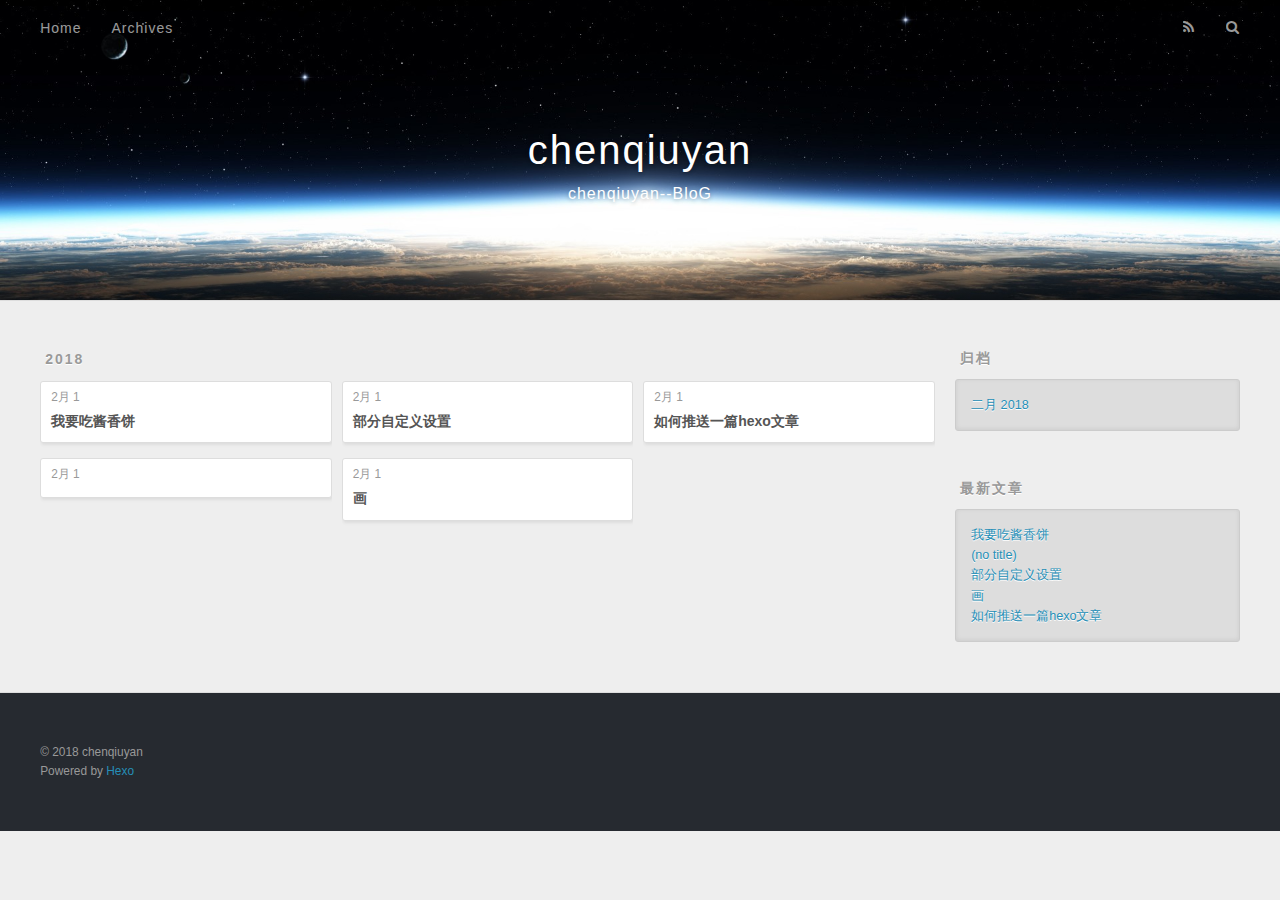
==== archives/index.html @ ed6c9fc7 "Site updated: 2018-02-01 19:48:12" ====
<!DOCTYPE html>
<html>
<head>
  <meta charset="utf-8">
  

  
  <title>归档 | chenqiuyan</title>
  <meta name="viewport" content="width=device-width, initial-scale=1, maximum-scale=1">
  <meta name="description" content="1+1=��">
<meta property="og:type" content="website">
<meta property="og:title" content="chenqiuyan">
<meta property="og:url" content="http://yoursite.com/archives/index.html">
<meta property="og:site_name" content="chenqiuyan">
<meta property="og:description" content="1+1=��">
<meta property="og:locale" content="zh-CN">
<meta name="twitter:card" content="summary">
<meta name="twitter:title" content="chenqiuyan">
<meta name="twitter:description" content="1+1=��">
  
    <link rel="alternate" href="/atom.xml" title="chenqiuyan" type="application/atom+xml">
  
  
    <link rel="icon" href="/favicon.png">
  
  
    <link href="//fonts.googleapis.com/css?family=Source+Code+Pro" rel="stylesheet" type="text/css">
  
  <link rel="stylesheet" href="/css/style.css">
</head>

<body>
  <div id="container">
    <div id="wrap">
      <header id="header">
  <div id="banner"></div>
  <div id="header-outer" class="outer">
    <div id="header-title" class="inner">
      <h1 id="logo-wrap">
        <a href="/" id="logo">chenqiuyan</a>
      </h1>
      
        <h2 id="subtitle-wrap">
          <a href="/" id="subtitle">chenqiuyan--BloG</a>
        </h2>
      
    </div>
    <div id="header-inner" class="inner">
      <nav id="main-nav">
        <a id="main-nav-toggle" class="nav-icon"></a>
        
          <a class="main-nav-link" href="/">Home</a>
        
          <a class="main-nav-link" href="/archives">Archives</a>
        
      </nav>
      <nav id="sub-nav">
        
          <a id="nav-rss-link" class="nav-icon" href="/atom.xml" title="RSS Feed"></a>
        
        <a id="nav-search-btn" class="nav-icon" title="搜索"></a>
      </nav>
      <div id="search-form-wrap">
        <form action="//google.com/search" method="get" accept-charset="UTF-8" class="search-form"><input type="search" name="q" class="search-form-input" placeholder="Search"><button type="submit" class="search-form-submit">&#xF002;</button><input type="hidden" name="sitesearch" value="http://yoursite.com"></form>
      </div>
    </div>
  </div>
</header>
      <div class="outer">
        <section id="main">
  
  
    
    
      
      
      <section class="archives-wrap">
        <div class="archive-year-wrap">
          <a href="/archives/2018" class="archive-year">2018</a>
        </div>
        <div class="archives">
    
    <article class="archive-article archive-type-post">
  <div class="archive-article-inner">
    <header class="archive-article-header">
      <a href="/2018/02/01/one/" class="archive-article-date">
  <time datetime="2018-02-01T11:36:53.000Z" itemprop="datePublished">2月 1</time>
</a>
      
  
    <h1 itemprop="name">
      <a class="archive-article-title" href="/2018/02/01/one/">我要吃酱香饼</a>
    </h1>
  

    </header>
  </div>
</article>
  
    
    
    <article class="archive-article archive-type-post">
  <div class="archive-article-inner">
    <header class="archive-article-header">
      <a href="/2018/02/01/hexo搭建博客/" class="archive-article-date">
  <time datetime="2018-02-01T11:07:04.921Z" itemprop="datePublished">2月 1</time>
</a>
      
    </header>
  </div>
</article>
  
    
    
    <article class="archive-article archive-type-post">
  <div class="archive-article-inner">
    <header class="archive-article-header">
      <a href="/2018/02/01/部分自定义设置/" class="archive-article-date">
  <time datetime="2018-02-01T09:35:15.000Z" itemprop="datePublished">2月 1</time>
</a>
      
  
    <h1 itemprop="name">
      <a class="archive-article-title" href="/2018/02/01/部分自定义设置/">部分自定义设置</a>
    </h1>
  

    </header>
  </div>
</article>
  
    
    
    <article class="archive-article archive-type-post">
  <div class="archive-article-inner">
    <header class="archive-article-header">
      <a href="/2018/02/01/画/" class="archive-article-date">
  <time datetime="2018-02-01T05:33:31.000Z" itemprop="datePublished">2月 1</time>
</a>
      
  
    <h1 itemprop="name">
      <a class="archive-article-title" href="/2018/02/01/画/">画</a>
    </h1>
  

    </header>
  </div>
</article>
  
    
    
    <article class="archive-article archive-type-post">
  <div class="archive-article-inner">
    <header class="archive-article-header">
      <a href="/2018/02/01/myNew-post/" class="archive-article-date">
  <time datetime="2018-02-01T03:16:04.000Z" itemprop="datePublished">2月 1</time>
</a>
      
  
    <h1 itemprop="name">
      <a class="archive-article-title" href="/2018/02/01/myNew-post/">如何推送一篇hexo文章</a>
    </h1>
  

    </header>
  </div>
</article>
  
  
    </div></section>
  


</section>
        
          <aside id="sidebar">
  
    

  
    

  
    
  
    
  <div class="widget-wrap">
    <h3 class="widget-title">归档</h3>
    <div class="widget">
      <ul class="archive-list"><li class="archive-list-item"><a class="archive-list-link" href="/archives/2018/02/">二月 2018</a></li></ul>
    </div>
  </div>


  
    
  <div class="widget-wrap">
    <h3 class="widget-title">最新文章</h3>
    <div class="widget">
      <ul>
        
          <li>
            <a href="/2018/02/01/one/">我要吃酱香饼</a>
          </li>
        
          <li>
            <a href="/2018/02/01/hexo搭建博客/">(no title)</a>
          </li>
        
          <li>
            <a href="/2018/02/01/部分自定义设置/">部分自定义设置</a>
          </li>
        
          <li>
            <a href="/2018/02/01/画/">画</a>
          </li>
        
          <li>
            <a href="/2018/02/01/myNew-post/">如何推送一篇hexo文章</a>
          </li>
        
      </ul>
    </div>
  </div>

  
</aside>
        
      </div>
      <footer id="footer">
  
  <div class="outer">
    <div id="footer-info" class="inner">
      &copy; 2018 chenqiuyan<br>
      Powered by <a href="http://hexo.io/" target="_blank">Hexo</a>
    </div>
  </div>
</footer>
    </div>
    <nav id="mobile-nav">
  
    <a href="/" class="mobile-nav-link">Home</a>
  
    <a href="/archives" class="mobile-nav-link">Archives</a>
  
</nav>
    

<script src="//ajax.googleapis.com/ajax/libs/jquery/2.0.3/jquery.min.js"></script>


  <link rel="stylesheet" href="/fancybox/jquery.fancybox.css">
  <script src="/fancybox/jquery.fancybox.pack.js"></script>


<script src="/js/script.js"></script>



  </div>
</body>
</html>
---- css/style.css ----
body {
  width: 100%;
}
body:before,
body:after {
  content: "";
  display: table;
}
body:after {
  clear: both;
}
html,
body,
div,
span,
applet,
object,
iframe,
h1,
h2,
h3,
h4,
h5,
h6,
p,
blockquote,
pre,
a,
abbr,
acronym,
address,
big,
cite,
code,
del,
dfn,
em,
img,
ins,
kbd,
q,
s,
samp,
small,
strike,
strong,
sub,
sup,
tt,
var,
dl,
dt,
dd,
ol,
ul,
li,
fieldset,
form,
label,
legend,
table,
caption,
tbody,
tfoot,
thead,
tr,
th,
td {
  margin: 0;
  padding: 0;
  border: 0;
  outline: 0;
  font-weight: inherit;
  font-style: inherit;
  font-family: inherit;
  font-size: 100%;
  vertical-align: baseline;
}
body {
  line-height: 1;
  color: #000;
  background: #fff;
}
ol,
ul {
  list-style: none;
}
table {
  border-collapse: separate;
  border-spacing: 0;
  vertical-align: middle;
}
caption,
th,
td {
  text-align: left;
  font-weight: normal;
  vertical-align: middle;
}
a img {
  border: none;
}
input,
button {
  margin: 0;
  padding: 0;
}
input::-moz-focus-inner,
button::-moz-focus-inner {
  border: 0;
  padding: 0;
}
@font-face {
  font-family: FontAwesome;
  font-style: normal;
  font-weight: normal;
  src: url("fonts/fontawesome-webfont.eot?v=#4.0.3");
  src: url("fonts/fontawesome-webfont.eot?#iefix&v=#4.0.3") format("embedded-opentype"), url("fonts/fontawesome-webfont.woff?v=#4.0.3") format("woff"), url("fonts/fontawesome-webfont.ttf?v=#4.0.3") format("truetype"), url("fonts/fontawesome-webfont.svg#fontawesomeregular?v=#4.0.3") format("svg");
}
html,
body,
#container {
  height: 100%;
}
body {
  background: #eee;
  font: 14px -apple-system, BlinkMacSystemFont, "Segoe UI", "Roboto", "Oxygen", "Ubuntu", "Cantarell", "Fira Sans", "Droid Sans", "Helvetica Neue", sans-serif;
  -webkit-text-size-adjust: 100%;
}
.outer {
  max-width: 1220px;
  margin: 0 auto;
  padding: 0 20px;
}
.outer:before,
.outer:after {
  content: "";
  display: table;
}
.outer:after {
  clear: both;
}
.inner {
  display: inline;
  float: left;
  width: 98.33333333333333%;
  margin: 0 0.833333333333333%;
}
.left,
.alignleft {
  float: left;
}
.right,
.alignright {
  float: right;
}
.clear {
  clear: both;
}
#container {
  position: relative;
}
.mobile-nav-on {
  overflow: hidden;
}
#wrap {
  height: 100%;
  width: 100%;
  position: absolute;
  top: 0;
  left: 0;
  -webkit-transition: 0.2s ease-out;
  -moz-transition: 0.2s ease-out;
  -ms-transition: 0.2s ease-out;
  transition: 0.2s ease-out;
  z-index: 1;
  background: #eee;
}
.mobile-nav-on #wrap {
  left: 280px;
}
@media screen and (min-width: 768px) {
  #main {
    display: inline;
    float: left;
    width: 73.33333333333333%;
    margin: 0 0.833333333333333%;
  }
}
.article-date,
.article-category-link,
.archive-year,
.widget-title {
  text-decoration: none;
  text-transform: uppercase;
  letter-spacing: 2px;
  color: #999;
  margin-bottom: 1em;
  margin-left: 5px;
  line-height: 1em;
  text-shadow: 0 1px #fff;
  font-weight: bold;
}
.article-inner,
.archive-article-inner {
  background: #fff;
  -webkit-box-shadow: 1px 2px 3px #ddd;
  box-shadow: 1px 2px 3px #ddd;
  border: 1px solid #ddd;
  border-radius: 3px;
}
.article-entry h1,
.widget h1 {
  font-size: 2em;
}
.article-entry h2,
.widget h2 {
  font-size: 1.5em;
}
.article-entry h3,
.widget h3 {
  font-size: 1.3em;
}
.article-entry h4,
.widget h4 {
  font-size: 1.2em;
}
.article-entry h5,
.widget h5 {
  font-size: 1em;
}
.article-entry h6,
.widget h6 {
  font-size: 1em;
  color: #999;
}
.article-entry hr,
.widget hr {
  border: 1px dashed #ddd;
}
.article-entry strong,
.widget strong {
  font-weight: bold;
}
.article-entry em,
.widget em,
.article-entry cite,
.widget cite {
  font-style: italic;
}
.article-entry sup,
.widget sup,
.article-entry sub,
.widget sub {
  font-size: 0.75em;
  line-height: 0;
  position: relative;
  vertical-align: baseline;
}
.article-entry sup,
.widget sup {
  top: -0.5em;
}
.article-entry sub,
.widget sub {
  bottom: -0.2em;
}
.article-entry small,
.widget small {
  font-size: 0.85em;
}
.article-entry acronym,
.widget acronym,
.article-entry abbr,
.widget abbr {
  border-bottom: 1px dotted;
}
.article-entry ul,
.widget ul,
.article-entry ol,
.widget ol,
.article-entry dl,
.widget dl {
  margin: 0 20px;
  line-height: 1.6em;
}
.article-entry ul ul,
.widget ul ul,
.article-entry ol ul,
.widget ol ul,
.article-entry ul ol,
.widget ul ol,
.article-entry ol ol,
.widget ol ol {
  margin-top: 0;
  margin-bottom: 0;
}
.article-entry ul,
.widget ul {
  list-style: disc;
}
.article-entry ol,
.widget ol {
  list-style: decimal;
}
.article-entry dt,
.widget dt {
  font-weight: bold;
}
#header {
  height: 300px;
  position: relative;
  border-bottom: 1px solid #ddd;
}
#header:before,
#header:after {
  content: "";
  position: absolute;
  left: 0;
  right: 0;
  height: 40px;
}
#header:before {
  top: 0;
  background: -webkit-linear-gradient(rgba(0,0,0,0.2), transparent);
  background: -moz-linear-gradient(rgba(0,0,0,0.2), transparent);
  background: -ms-linear-gradient(rgba(0,0,0,0.2), transparent);
  background: linear-gradient(rgba(0,0,0,0.2), transparent);
}
#header:after {
  bottom: 0;
  background: -webkit-linear-gradient(transparent, rgba(0,0,0,0.2));
  background: -moz-linear-gradient(transparent, rgba(0,0,0,0.2));
  background: -ms-linear-gradient(transparent, rgba(0,0,0,0.2));
  background: linear-gradient(transparent, rgba(0,0,0,0.2));
}
#header-outer {
  height: 100%;
  position: relative;
}
#header-inner {
  position: relative;
  overflow: hidden;
}
#banner {
  position: absolute;
  top: 0;
  left: 0;
  width: 100%;
  height: 100%;
  background: url("images/banner.jpg") center #000;
  -webkit-background-size: cover;
  -moz-background-size: cover;
  background-size: cover;
  z-index: -1;
}
#header-title {
  text-align: center;
  height: 40px;
  position: absolute;
  top: 50%;
  left: 0;
  margin-top: -20px;
}
#logo,
#subtitle {
  text-decoration: none;
  color: #fff;
  font-weight: 300;
  text-shadow: 0 1px 4px rgba(0,0,0,0.3);
}
#logo {
  font-size: 40px;
  line-height: 40px;
  letter-spacing: 2px;
}
#subtitle {
  font-size: 16px;
  line-height: 16px;
  letter-spacing: 1px;
}
#subtitle-wrap {
  margin-top: 16px;
}
#main-nav {
  float: left;
  margin-left: -15px;
}
.nav-icon,
.main-nav-link {
  float: left;
  color: #fff;
  opacity: 0.6;
  text-decoration: none;
  text-shadow: 0 1px rgba(0,0,0,0.2);
  -webkit-transition: opacity 0.2s;
  -moz-transition: opacity 0.2s;
  -ms-transition: opacity 0.2s;
  transition: opacity 0.2s;
  display: block;
  padding: 20px 15px;
}
.nav-icon:hover,
.main-nav-link:hover {
  opacity: 1;
}
.nav-icon {
  font-family: FontAwesome;
  text-align: center;
  font-size: 14px;
  width: 14px;
  height: 14px;
  padding: 20px 15px;
  position: relative;
  cursor: pointer;
}
.main-nav-link {
  font-weight: 300;
  letter-spacing: 1px;
}
@media screen and (max-width: 479px) {
  .main-nav-link {
    display: none;
  }
}
#main-nav-toggle {
  display: none;
}
#main-nav-toggle:before {
  content: "\f0c9";
}
@media screen and (max-width: 479px) {
  #main-nav-toggle {
    display: block;
  }
}
#sub-nav {
  float: right;
  margin-right: -15px;
}
#nav-rss-link:before {
  content: "\f09e";
}
#nav-search-btn:before {
  content: "\f002";
}
#search-form-wrap {
  position: absolute;
  top: 15px;
  width: 150px;
  height: 30px;
  right: -150px;
  opacity: 0;
  -webkit-transition: 0.2s ease-out;
  -moz-transition: 0.2s ease-out;
  -ms-transition: 0.2s ease-out;
  transition: 0.2s ease-out;
}
#search-form-wrap.on {
  opacity: 1;
  right: 0;
}
@media screen and (max-width: 479px) {
  #search-form-wrap {
    width: 100%;
    right: -100%;
  }
}
.search-form {
  position: absolute;
  top: 0;
  left: 0;
  right: 0;
  background: #fff;
  padding: 5px 15px;
  border-radius: 15px;
  -webkit-box-shadow: 0 0 10px rgba(0,0,0,0.3);
  box-shadow: 0 0 10px rgba(0,0,0,0.3);
}
.search-form-input {
  border: none;
  background: none;
  color: #555;
  width: 100%;
  font: 13px -apple-system, BlinkMacSystemFont, "Segoe UI", "Roboto", "Oxygen", "Ubuntu", "Cantarell", "Fira Sans", "Droid Sans", "Helvetica Neue", sans-serif;
  outline: none;
}
.search-form-input::-webkit-search-results-decoration,
.search-form-input::-webkit-search-cancel-button {
  -webkit-appearance: none;
}
.search-form-submit {
  position: absolute;
  top: 50%;
  right: 10px;
  margin-top: -7px;
  font: 13px FontAwesome;
  border: none;
  background: none;
  color: #bbb;
  cursor: pointer;
}
.search-form-submit:hover,
.search-form-submit:focus {
  color: #777;
}
.article {
  margin: 50px 0;
}
.article-inner {
  overflow: hidden;
}
.article-meta:before,
.article-meta:after {
  content: "";
  display: table;
}
.article-meta:after {
  clear: both;
}
.article-date {
  float: left;
}
.article-category {
  float: left;
  line-height: 1em;
  color: #ccc;
  text-shadow: 0 1px #fff;
  margin-left: 8px;
}
.article-category:before {
  content: "\2022";
}
.article-category-link {
  margin: 0 12px 1em;
}
.article-header {
  padding: 20px 20px 0;
}
.article-title {
  text-decoration: none;
  font-size: 2em;
  font-weight: bold;
  color: #555;
  line-height: 1.1em;
  -webkit-transition: color 0.2s;
  -moz-transition: color 0.2s;
  -ms-transition: color 0.2s;
  transition: color 0.2s;
}
a.article-title:hover {
  color: #258fb8;
}
.article-entry {
  color: #555;
  padding: 0 20px;
}
.article-entry:before,
.article-entry:after {
  content: "";
  display: table;
}
.article-entry:after {
  clear: both;
}
.article-entry p,
.article-entry table {
  line-height: 1.6em;
  margin: 1.6em 0;
}
.article-entry h1,
.article-entry h2,
.article-entry h3,
.article-entry h4,
.article-entry h5,
.article-entry h6 {
  font-weight: bold;
}
.article-entry h1,
.article-entry h2,
.article-entry h3,
.article-entry h4,
.article-entry h5,
.article-entry h6 {
  line-height: 1.1em;
  margin: 1.1em 0;
}
.article-entry a {
  color: #258fb8;
  text-decoration: none;
}
.article-entry a:hover {
  text-decoration: underline;
}
.article-entry ul,
.article-entry ol,
.article-entry dl {
  margin-top: 1.6em;
  margin-bottom: 1.6em;
}
.article-entry img,
.article-entry video {
  max-width: 100%;
  height: auto;
  display: block;
  margin: auto;
}
.article-entry iframe {
  border: none;
}
.article-entry table {
  width: 100%;
  border-collapse: collapse;
  border-spacing: 0;
}
.article-entry th {
  font-weight: bold;
  border-bottom: 3px solid #ddd;
  padding-bottom: 0.5em;
}
.article-entry td {
  border-bottom: 1px solid #ddd;
  padding: 10px 0;
}
.article-entry blockquote {
  font-family: Georgia, "Times New Roman", serif;
  font-size: 1.4em;
  margin: 1.6em 20px;
  text-align: center;
}
.article-entry blockquote footer {
  font-size: 14px;
  margin: 1.6em 0;
  font-family: -apple-system, BlinkMacSystemFont, "Segoe UI", "Roboto", "Oxygen", "Ubuntu", "Cantarell", "Fira Sans", "Droid Sans", "Helvetica Neue", sans-serif;
}
.article-entry blockquote footer cite:before {
  content: "—";
  padding: 0 0.5em;
}
.article-entry .pullquote {
  text-align: left;
  width: 45%;
  margin: 0;
}
.article-entry .pullquote.left {
  margin-left: 0.5em;
  margin-right: 1em;
}
.article-entry .pullquote.right {
  margin-right: 0.5em;
  margin-left: 1em;
}
.article-entry .caption {
  color: #999;
  display: block;
  font-size: 0.9em;
  margin-top: 0.5em;
  position: relative;
  text-align: center;
}
.article-entry .video-container {
  position: relative;
  padding-top: 56.25%;
  height: 0;
  overflow: hidden;
}
.article-entry .video-container iframe,
.article-entry .video-container object,
.article-entry .video-container embed {
  position: absolute;
  top: 0;
  left: 0;
  width: 100%;
  height: 100%;
  margin-top: 0;
}
.article-more-link a {
  display: inline-block;
  line-height: 1em;
  padding: 6px 15px;
  border-radius: 15px;
  background: #eee;
  color: #999;
  text-shadow: 0 1px #fff;
  text-decoration: none;
}
.article-more-link a:hover {
  background: #258fb8;
  color: #fff;
  text-decoration: none;
  text-shadow: 0 1px #1e7293;
}
.article-footer {
  font-size: 0.85em;
  line-height: 1.6em;
  border-top: 1px solid #ddd;
  padding-top: 1.6em;
  margin: 0 20px 20px;
}
.article-footer:before,
.article-footer:after {
  content: "";
  display: table;
}
.article-footer:after {
  clear: both;
}
.article-footer a {
  color: #999;
  text-decoration: none;
}
.article-footer a:hover {
  color: #555;
}
.article-tag-list-item {
  float: left;
  margin-right: 10px;
}
.article-tag-list-link:before {
  content: "#";
}
.article-comment-link {
  float: right;
}
.article-comment-link:before {
  content: "\f075";
  font-family: FontAwesome;
  padding-right: 8px;
}
.article-share-link {
  cursor: pointer;
  float: right;
  margin-left: 20px;
}
.article-share-link:before {
  content: "\f064";
  font-family: FontAwesome;
  padding-right: 6px;
}
#article-nav {
  position: relative;
}
#article-nav:before,
#article-nav:after {
  content: "";
  display: table;
}
#article-nav:after {
  clear: both;
}
@media screen and (min-width: 768px) {
  #article-nav {
    margin: 50px 0;
  }
  #article-nav:before {
    width: 8px;
    height: 8px;
    position: absolute;
    top: 50%;
    left: 50%;
    margin-top: -4px;
    margin-left: -4px;
    content: "";
    border-radius: 50%;
    background: #ddd;
    -webkit-box-shadow: 0 1px 2px #fff;
    box-shadow: 0 1px 2px #fff;
  }
}
.article-nav-link-wrap {
  text-decoration: none;
  text-shadow: 0 1px #fff;
  color: #999;
  -webkit-box-sizing: border-box;
  -moz-box-sizing: border-box;
  box-sizing: border-box;
  margin-top: 50px;
  text-align: center;
  display: block;
}
.article-nav-link-wrap:hover {
  color: #555;
}
@media screen and (min-width: 768px) {
  .article-nav-link-wrap {
    width: 50%;
    margin-top: 0;
  }
}
@media screen and (min-width: 768px) {
  #article-nav-newer {
    float: left;
    text-align: right;
    padding-right: 20px;
  }
}
@media screen and (min-width: 768px) {
  #article-nav-older {
    float: right;
    text-align: left;
    padding-left: 20px;
  }
}
.article-nav-caption {
  text-transform: uppercase;
  letter-spacing: 2px;
  color: #ddd;
  line-height: 1em;
  font-weight: bold;
}
#article-nav-newer .article-nav-caption {
  margin-right: -2px;
}
.article-nav-title {
  font-size: 0.85em;
  line-height: 1.6em;
  margin-top: 0.5em;
}
.article-share-box {
  position: absolute;
  display: none;
  background: #fff;
  -webkit-box-shadow: 1px 2px 10px rgba(0,0,0,0.2);
  box-shadow: 1px 2px 10px rgba(0,0,0,0.2);
  border-radius: 3px;
  margin-left: -145px;
  overflow: hidden;
  z-index: 1;
}
.article-share-box.on {
  display: block;
}
.article-share-input {
  width: 100%;
  background: none;
  -webkit-box-sizing: border-box;
  -moz-box-sizing: border-box;
  box-sizing: border-box;
  font: 14px -apple-system, BlinkMacSystemFont, "Segoe UI", "Roboto", "Oxygen", "Ubuntu", "Cantarell", "Fira Sans", "Droid Sans", "Helvetica Neue", sans-serif;
  padding: 0 15px;
  color: #555;
  outline: none;
  border: 1px solid #ddd;
  border-radius: 3px 3px 0 0;
  height: 36px;
  line-height: 36px;
}
.article-share-links {
  background: #eee;
}
.article-share-links:before,
.article-share-links:after {
  content: "";
  display: table;
}
.article-share-links:after {
  clear: both;
}
.article-share-twitter,
.article-share-facebook,
.article-share-pinterest,
.article-share-google {
  width: 50px;
  height: 36px;
  display: block;
  float: left;
  position: relative;
  color: #999;
  text-shadow: 0 1px #fff;
}
.article-share-twitter:before,
.article-share-facebook:before,
.article-share-pinterest:before,
.article-share-google:before {
  font-size: 20px;
  font-family: FontAwesome;
  width: 20px;
  height: 20px;
  position: absolute;
  top: 50%;
  left: 50%;
  margin-top: -10px;
  margin-left: -10px;
  text-align: center;
}
.article-share-twitter:hover,
.article-share-facebook:hover,
.article-share-pinterest:hover,
.article-share-google:hover {
  color: #fff;
}
.article-share-twitter:before {
  content: "\f099";
}
.article-share-twitter:hover {
  background: #00aced;
  text-shadow: 0 1px #008abe;
}
.article-share-facebook:before {
  content: "\f09a";
}
.article-share-facebook:hover {
  background: #3b5998;
  text-shadow: 0 1px #2f477a;
}
.article-share-pinterest:before {
  content: "\f0d2";
}
.article-share-pinterest:hover {
  background: #cb2027;
  text-shadow: 0 1px #a21a1f;
}
.article-share-google:before {
  content: "\f0d5";
}
.article-share-google:hover {
  background: #dd4b39;
  text-shadow: 0 1px #be3221;
}
.article-gallery {
  background: #000;
  position: relative;
}
.article-gallery-photos {
  position: relative;
  overflow: hidden;
}
.article-gallery-img {
  display: none;
  max-width: 100%;
}
.article-gallery-img:first-child {
  display: block;
}
.article-gallery-img.loaded {
  position: absolute;
  display: block;
}
.article-gallery-img img {
  display: block;
  max-width: 100%;
  margin: 0 auto;
}
#comments {
  background: #fff;
  -webkit-box-shadow: 1px 2px 3px #ddd;
  box-shadow: 1px 2px 3px #ddd;
  padding: 20px;
  border: 1px solid #ddd;
  border-radius: 3px;
  margin: 50px 0;
}
#comments a {
  color: #258fb8;
}
.archives-wrap {
  margin: 50px 0;
}
.archives:before,
.archives:after {
  content: "";
  display: table;
}
.archives:after {
  clear: both;
}
.archive-year-wrap {
  margin-bottom: 1em;
}
.archives {
  -webkit-column-gap: 10px;
  -moz-column-gap: 10px;
  column-gap: 10px;
}
@media screen and (min-width: 480px) and (max-width: 767px) {
  .archives {
    -webkit-column-count: 2;
    -moz-column-count: 2;
    column-count: 2;
  }
}
@media screen and (min-width: 768px) {
  .archives {
    -webkit-column-count: 3;
    -moz-column-count: 3;
    column-count: 3;
  }
}
.archive-article {
  -webkit-column-break-inside: avoid;
  page-break-inside: avoid;
  overflow: hidden;
  break-inside: avoid-column;
}
.archive-article-inner {
  padding: 10px;
  margin-bottom: 15px;
}
.archive-article-title {
  text-decoration: none;
  font-weight: bold;
  color: #555;
  -webkit-transition: color 0.2s;
  -moz-transition: color 0.2s;
  -ms-transition: color 0.2s;
  transition: color 0.2s;
  line-height: 1.6em;
}
.archive-article-title:hover {
  color: #258fb8;
}
.archive-article-footer {
  margin-top: 1em;
}
.archive-article-date {
  color: #999;
  text-decoration: none;
  font-size: 0.85em;
  line-height: 1em;
  margin-bottom: 0.5em;
  display: block;
}
#page-nav {
  margin: 50px auto;
  background: #fff;
  -webkit-box-shadow: 1px 2px 3px #ddd;
  box-shadow: 1px 2px 3px #ddd;
  border: 1px solid #ddd;
  border-radius: 3px;
  text-align: center;
  color: #999;
  overflow: hidden;
}
#page-nav:before,
#page-nav:after {
  content: "";
  display: table;
}
#page-nav:after {
  clear: both;
}
#page-nav a,
#page-nav span {
  padding: 10px 20px;
  line-height: 1;
  height: 2ex;
}
#page-nav a {
  color: #999;
  text-decoration: none;
}
#page-nav a:hover {
  background: #999;
  color: #fff;
}
#page-nav .prev {
  float: left;
}
#page-nav .next {
  float: right;
}
#page-nav .page-number {
  display: inline-block;
}
@media screen and (max-width: 479px) {
  #page-nav .page-number {
    display: none;
  }
}
#page-nav .current {
  color: #555;
  font-weight: bold;
}
#page-nav .space {
  color: #ddd;
}
#footer {
  background: #262a30;
  padding: 50px 0;
  border-top: 1px solid #ddd;
  color: #999;
}
#footer a {
  color: #258fb8;
  text-decoration: none;
}
#footer a:hover {
  text-decoration: underline;
}
#footer-info {
  line-height: 1.6em;
  font-size: 0.85em;
}
.article-entry pre,
.article-entry .highlight {
  background: #2d2d2d;
  margin: 0 -20px;
  padding: 15px 20px;
  border-style: solid;
  border-color: #ddd;
  border-width: 1px 0;
  overflow: auto;
  color: #ccc;
  line-height: 22.400000000000002px;
}
.article-entry .highlight .gutter pre,
.article-entry .gist .gist-file .gist-data .line-numbers {
  color: #666;
  font-size: 0.85em;
}
.article-entry pre,
.article-entry code {
  font-family: "Source Code Pro", Consolas, Monaco, Menlo, Consolas, monospace;
}
.article-entry code {
  background: #eee;
  text-shadow: 0 1px #fff;
  padding: 0 0.3em;
}
.article-entry pre code {
  background: none;
  text-shadow: none;
  padding: 0;
}
.article-entry .highlight pre {
  border: none;
  margin: 0;
  padding: 0;
}
.article-entry .highlight table {
  margin: 0;
  width: auto;
}
.article-entry .highlight td {
  border: none;
  padding: 0;
}
.article-entry .highlight figcaption {
  font-size: 0.85em;
  color: #999;
  line-height: 1em;
  margin-bottom: 1em;
}
.article-entry .highlight figcaption:before,
.article-entry .highlight figcaption:after {
  content: "";
  display: table;
}
.article-entry .highlight figcaption:after {
  clear: both;
}
.article-entry .highlight figcaption a {
  float: right;
}
.article-entry .highlight .gutter pre {
  text-align: right;
  padding-right: 20px;
}
.article-entry .highlight .line {
  height: 22.400000000000002px;
}
.article-entry .highlight .line.marked {
  background: #515151;
}
.article-entry .gist {
  margin: 0 -20px;
  border-style: solid;
  border-color: #ddd;
  border-width: 1px 0;
  background: #2d2d2d;
  padding: 15px 20px 15px 0;
}
.article-entry .gist .gist-file {
  border: none;
  font-family: "Source Code Pro", Consolas, Monaco, Menlo, Consolas, monospace;
  margin: 0;
}
.article-entry .gist .gist-file .gist-data {
  background: none;
  border: none;
}
.article-entry .gist .gist-file .gist-data .line-numbers {
  background: none;
  border: none;
  padding: 0 20px 0 0;
}
.article-entry .gist .gist-file .gist-data .line-data {
  padding: 0 !important;
}
.article-entry .gist .gist-file .highlight {
  margin: 0;
  padding: 0;
  border: none;
}
.article-entry .gist .gist-file .gist-meta {
  background: #2d2d2d;
  color: #999;
  font: 0.85em -apple-system, BlinkMacSystemFont, "Segoe UI", "Roboto", "Oxygen", "Ubuntu", "Cantarell", "Fira Sans", "Droid Sans", "Helvetica Neue", sans-serif;
  text-shadow: 0 0;
  padding: 0;
  margin-top: 1em;
  margin-left: 20px;
}
.article-entry .gist .gist-file .gist-meta a {
  color: #258fb8;
  font-weight: normal;
}
.article-entry .gist .gist-file .gist-meta a:hover {
  text-decoration: underline;
}
pre .comment,
pre .title {
  color: #999;
}
pre .variable,
pre .attribute,
pre .tag,
pre .regexp,
pre .ruby .constant,
pre .xml .tag .title,
pre .xml .pi,
pre .xml .doctype,
pre .html .doctype,
pre .css .id,
pre .css .class,
pre .css .pseudo {
  color: #f2777a;
}
pre .number,
pre .preprocessor,
pre .built_in,
pre .literal,
pre .params,
pre .constant {
  color: #f99157;
}
pre .class,
pre .ruby .class .title,
pre .css .rules .attribute {
  color: #9c9;
}
pre .string,
pre .value,
pre .inheritance,
pre .header,
pre .ruby .symbol,
pre .xml .cdata {
  color: #9c9;
}
pre .css .hexcolor {
  color: #6cc;
}
pre .function,
pre .python .decorator,
pre .python .title,
pre .ruby .function .title,
pre .ruby .title .keyword,
pre .perl .sub,
pre .javascript .title,
pre .coffeescript .title {
  color: #69c;
}
pre .keyword,
pre .javascript .function {
  color: #c9c;
}
@media screen and (max-width: 479px) {
  #mobile-nav {
    position: absolute;
    top: 0;
    left: 0;
    width: 280px;
    height: 100%;
    background: #191919;
    border-right: 1px solid #fff;
  }
}
@media screen and (max-width: 479px) {
  .mobile-nav-link {
    display: block;
    color: #999;
    text-decoration: none;
    padding: 15px 20px;
    font-weight: bold;
  }
  .mobile-nav-link:hover {
    color: #fff;
  }
}
@media screen and (min-width: 768px) {
  #sidebar {
    display: inline;
    float: left;
    width: 23.333333333333332%;
    margin: 0 0.833333333333333%;
  }
}
.widget-wrap {
  margin: 50px 0;
}
.widget {
  color: #777;
  text-shadow: 0 1px #fff;
  background: #ddd;
  -webkit-box-shadow: 0 -1px 4px #ccc inset;
  box-shadow: 0 -1px 4px #ccc inset;
  border: 1px solid #ccc;
  padding: 15px;
  border-radius: 3px;
}
.widget a {
  color: #258fb8;
  text-decoration: none;
}
.widget a:hover {
  text-decoration: underline;
}
.widget ul ul,
.widget ol ul,
.widget dl ul,
.widget ul ol,
.widget ol ol,
.widget dl ol,
.widget ul dl,
.widget ol dl,
.widget dl dl {
  margin-left: 15px;
  list-style: disc;
}
.widget {
  line-height: 1.6em;
  word-wrap: break-word;
  font-size: 0.9em;
}
.widget ul,
.widget ol {
  list-style: none;
  margin: 0;
}
.widget ul ul,
.widget ol ul,
.widget ul ol,
.widget ol ol {
  margin: 0 20px;
}
.widget ul ul,
.widget ol ul {
  list-style: disc;
}
.widget ul ol,
.widget ol ol {
  list-style: decimal;
}
.category-list-count,
.tag-list-count,
.archive-list-count {
  padding-left: 5px;
  color: #999;
  font-size: 0.85em;
}
.category-list-count:before,
.tag-list-count:before,
.archive-list-count:before {
  content: "(";
}
.category-list-count:after,
.tag-list-count:after,
.archive-list-count:after {
  content: ")";
}
.tagcloud a {
  margin-right: 5px;
  display: inline-block;
}
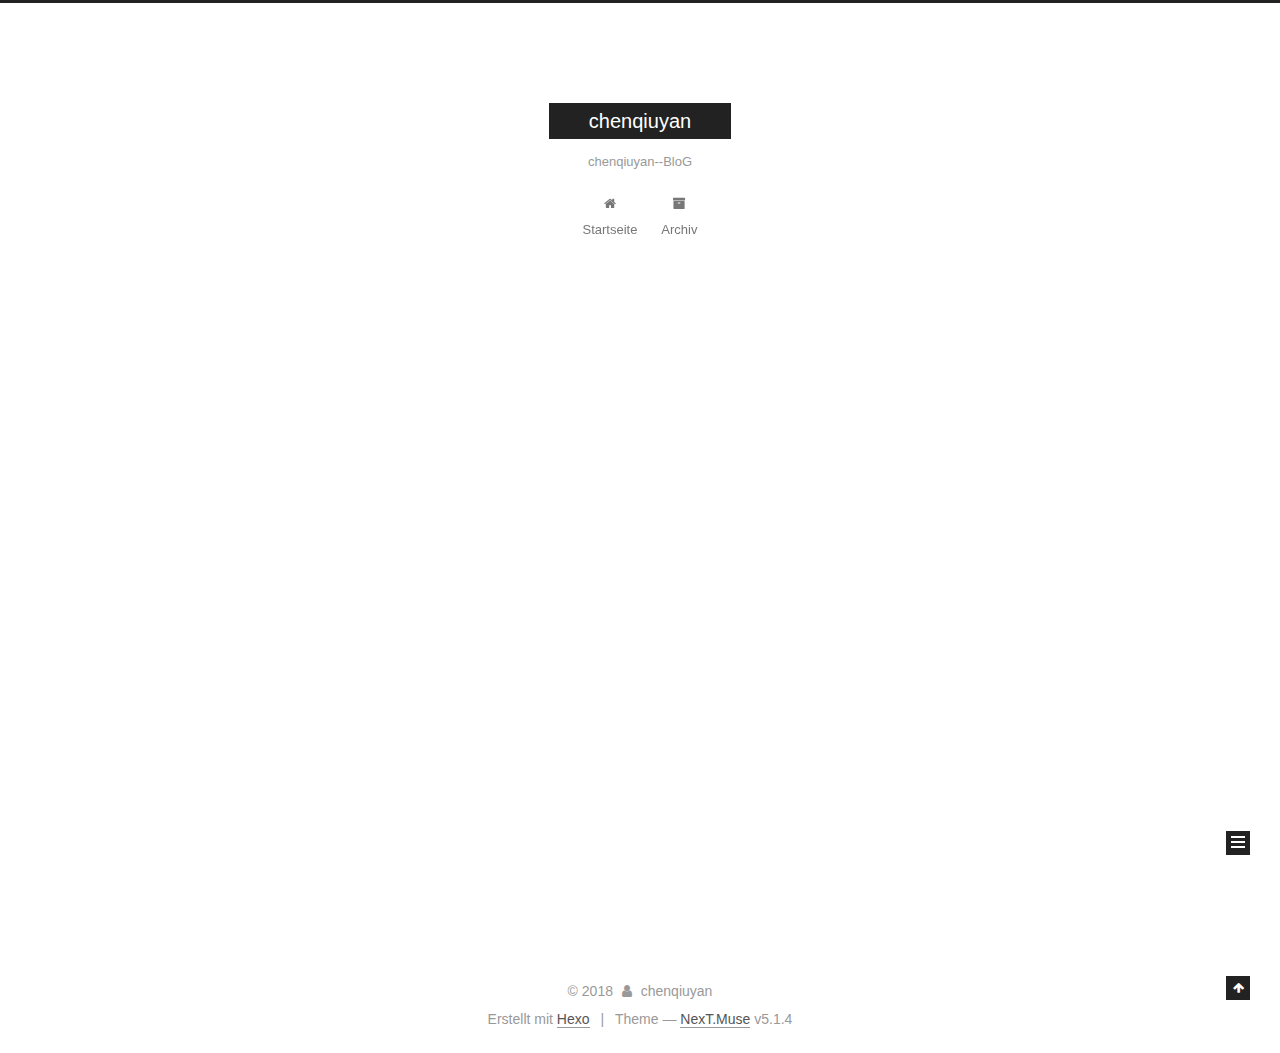
==== commit edd5026b: "Site updated: 2018-02-01 20:17:41" ====
--- a/archives/index.html
+++ b/archives/index.html
@@ -1,13 +1,85 @@
 <!DOCTYPE html>
-<html>
+
+
+
+  
+
+
+<html class="theme-next muse use-motion" lang="zh-CN">
 <head>
-  <meta charset="utf-8">
-  
-
-  
-  <title>归档 | chenqiuyan</title>
-  <meta name="viewport" content="width=device-width, initial-scale=1, maximum-scale=1">
-  <meta name="description" content="1+1=��">
+  <meta charset="UTF-8"/>
+<meta http-equiv="X-UA-Compatible" content="IE=edge" />
+<meta name="viewport" content="width=device-width, initial-scale=1, maximum-scale=1"/>
+<meta name="theme-color" content="#222">
+
+
+
+
+
+
+
+
+
+<meta http-equiv="Cache-Control" content="no-transform" />
+<meta http-equiv="Cache-Control" content="no-siteapp" />
+
+
+
+
+
+
+
+
+
+
+
+
+
+
+
+
+  
+  
+  <link href="/lib/fancybox/source/jquery.fancybox.css?v=2.1.5" rel="stylesheet" type="text/css" />
+
+
+
+
+
+
+
+<link href="/lib/font-awesome/css/font-awesome.min.css?v=4.6.2" rel="stylesheet" type="text/css" />
+
+<link href="/css/main.css?v=5.1.4" rel="stylesheet" type="text/css" />
+
+
+  <link rel="apple-touch-icon" sizes="180x180" href="/images/apple-touch-icon-next.png?v=5.1.4">
+
+
+  <link rel="icon" type="image/png" sizes="32x32" href="/images/favicon-32x32-next.png?v=5.1.4">
+
+
+  <link rel="icon" type="image/png" sizes="16x16" href="/images/favicon-16x16-next.png?v=5.1.4">
+
+
+  <link rel="mask-icon" href="/images/logo.svg?v=5.1.4" color="#222">
+
+
+
+
+
+  <meta name="keywords" content="Hexo, NexT" />
+
+
+
+
+
+
+
+
+
+
+<meta name="description" content="1+1=��">
 <meta property="og:type" content="website">
 <meta property="og:title" content="chenqiuyan">
 <meta property="og:url" content="http://yoursite.com/archives/index.html">
@@ -17,247 +89,614 @@
 <meta name="twitter:card" content="summary">
 <meta name="twitter:title" content="chenqiuyan">
 <meta name="twitter:description" content="1+1=��">
-  
-    <link rel="alternate" href="/atom.xml" title="chenqiuyan" type="application/atom+xml">
-  
-  
-    <link rel="icon" href="/favicon.png">
-  
-  
-    <link href="//fonts.googleapis.com/css?family=Source+Code+Pro" rel="stylesheet" type="text/css">
-  
-  <link rel="stylesheet" href="/css/style.css">
+
+
+
+<script type="text/javascript" id="hexo.configurations">
+  var NexT = window.NexT || {};
+  var CONFIG = {
+    root: '/',
+    scheme: 'Muse',
+    version: '5.1.4',
+    sidebar: {"position":"left","display":"post","offset":12,"b2t":false,"scrollpercent":false,"onmobile":false},
+    fancybox: true,
+    tabs: true,
+    motion: {"enable":true,"async":false,"transition":{"post_block":"fadeIn","post_header":"slideDownIn","post_body":"slideDownIn","coll_header":"slideLeftIn","sidebar":"slideUpIn"}},
+    duoshuo: {
+      userId: '0',
+      author: 'Author'
+    },
+    algolia: {
+      applicationID: '',
+      apiKey: '',
+      indexName: '',
+      hits: {"per_page":10},
+      labels: {"input_placeholder":"Search for Posts","hits_empty":"We didn't find any results for the search: ${query}","hits_stats":"${hits} results found in ${time} ms"}
+    }
+  };
+</script>
+
+
+
+  <link rel="canonical" href="http://yoursite.com/archives/"/>
+
+
+
+
+
+  <title>Archiv | chenqiuyan</title>
+  
+
+
+
+
+
+
+
+
 </head>
 
-<body>
-  <div id="container">
-    <div id="wrap">
-      <header id="header">
-  <div id="banner"></div>
-  <div id="header-outer" class="outer">
-    <div id="header-title" class="inner">
-      <h1 id="logo-wrap">
-        <a href="/" id="logo">chenqiuyan</a>
-      </h1>
-      
-        <h2 id="subtitle-wrap">
-          <a href="/" id="subtitle">chenqiuyan--BloG</a>
-        </h2>
-      
+<body itemscope itemtype="http://schema.org/WebPage" lang="zh-CN">
+
+  
+  
+    
+  
+
+  <div class="container sidebar-position-left page-archive">
+    <div class="headband"></div>
+
+    <header id="header" class="header" itemscope itemtype="http://schema.org/WPHeader">
+      <div class="header-inner"><div class="site-brand-wrapper">
+  <div class="site-meta ">
+    
+
+    <div class="custom-logo-site-title">
+      <a href="/"  class="brand" rel="start">
+        <span class="logo-line-before"><i></i></span>
+        <span class="site-title">chenqiuyan</span>
+        <span class="logo-line-after"><i></i></span>
+      </a>
     </div>
-    <div id="header-inner" class="inner">
-      <nav id="main-nav">
-        <a id="main-nav-toggle" class="nav-icon"></a>
-        
-          <a class="main-nav-link" href="/">Home</a>
-        
-          <a class="main-nav-link" href="/archives">Archives</a>
-        
-      </nav>
-      <nav id="sub-nav">
-        
-          <a id="nav-rss-link" class="nav-icon" href="/atom.xml" title="RSS Feed"></a>
-        
-        <a id="nav-search-btn" class="nav-icon" title="搜索"></a>
-      </nav>
-      <div id="search-form-wrap">
-        <form action="//google.com/search" method="get" accept-charset="UTF-8" class="search-form"><input type="search" name="q" class="search-form-input" placeholder="Search"><button type="submit" class="search-form-submit">&#xF002;</button><input type="hidden" name="sitesearch" value="http://yoursite.com"></form>
+      
+        <p class="site-subtitle">chenqiuyan--BloG</p>
+      
+  </div>
+
+  <div class="site-nav-toggle">
+    <button>
+      <span class="btn-bar"></span>
+      <span class="btn-bar"></span>
+      <span class="btn-bar"></span>
+    </button>
+  </div>
+</div>
+
+<nav class="site-nav">
+  
+
+  
+    <ul id="menu" class="menu">
+      
+        
+        <li class="menu-item menu-item-home">
+          <a href="/" rel="section">
+            
+              <i class="menu-item-icon fa fa-fw fa-home"></i> <br />
+            
+            Startseite
+          </a>
+        </li>
+      
+        
+        <li class="menu-item menu-item-archives">
+          <a href="/archives/" rel="section">
+            
+              <i class="menu-item-icon fa fa-fw fa-archive"></i> <br />
+            
+            Archiv
+          </a>
+        </li>
+      
+
+      
+    </ul>
+  
+
+  
+</nav>
+
+
+
+ </div>
+    </header>
+
+    <main id="main" class="main">
+      <div class="main-inner">
+        <div class="content-wrap">
+          <div id="content" class="content">
+            
+
+  
+  
+  
+  <div class="post-block archive">
+    <div id="posts" class="posts-collapse">
+      <span class="archive-move-on"></span>
+
+      <span class="archive-page-counter">
+        
+        
+        
+          
+        
+        Öhm..! Insgesamt 5 Artikel. Bleib dran.
+      </span>
+
+      
+
+        
+        
+        
+
+        
+          
+          <div class="collection-title">
+            <h1 class="archive-year" id="archive-year-2018">2018</h1>
+          </div>
+        
+        
+
+        
+
+  <article class="post post-type-normal" itemscope itemtype="http://schema.org/Article">
+    <header class="post-header">
+
+      <h2 class="post-title">
+        
+            <a class="post-title-link" href="/2018/02/01/one/" itemprop="url">
+              
+                <span itemprop="name">我要吃酱香饼</span>
+              
+            </a>
+        
+      </h2>
+
+      <div class="post-meta">
+        <time class="post-time" itemprop="dateCreated"
+              datetime="2018-02-01T19:36:53+08:00"
+              content="2018-02-01" >
+          02-01
+        </time>
       </div>
+
+    </header>
+  </article>
+
+
+
+      
+
+        
+        
+        
+
+        
+        
+
+        
+
+  <article class="post post-type-normal" itemscope itemtype="http://schema.org/Article">
+    <header class="post-header">
+
+      <h2 class="post-title">
+        
+            <a class="post-title-link" href="/2018/02/01/hexo搭建博客/" itemprop="url">
+              
+                <span itemprop="name">Unbenannt</span>
+              
+            </a>
+        
+      </h2>
+
+      <div class="post-meta">
+        <time class="post-time" itemprop="dateCreated"
+              datetime="2018-02-01T19:07:04+08:00"
+              content="2018-02-01" >
+          02-01
+        </time>
+      </div>
+
+    </header>
+  </article>
+
+
+
+      
+
+        
+        
+        
+
+        
+        
+
+        
+
+  <article class="post post-type-normal" itemscope itemtype="http://schema.org/Article">
+    <header class="post-header">
+
+      <h2 class="post-title">
+        
+            <a class="post-title-link" href="/2018/02/01/部分自定义设置/" itemprop="url">
+              
+                <span itemprop="name">部分自定义设置</span>
+              
+            </a>
+        
+      </h2>
+
+      <div class="post-meta">
+        <time class="post-time" itemprop="dateCreated"
+              datetime="2018-02-01T17:35:15+08:00"
+              content="2018-02-01" >
+          02-01
+        </time>
+      </div>
+
+    </header>
+  </article>
+
+
+
+      
+
+        
+        
+        
+
+        
+        
+
+        
+
+  <article class="post post-type-normal" itemscope itemtype="http://schema.org/Article">
+    <header class="post-header">
+
+      <h2 class="post-title">
+        
+            <a class="post-title-link" href="/2018/02/01/画/" itemprop="url">
+              
+                <span itemprop="name">画</span>
+              
+            </a>
+        
+      </h2>
+
+      <div class="post-meta">
+        <time class="post-time" itemprop="dateCreated"
+              datetime="2018-02-01T13:33:31+08:00"
+              content="2018-02-01" >
+          02-01
+        </time>
+      </div>
+
+    </header>
+  </article>
+
+
+
+      
+
+        
+        
+        
+
+        
+        
+
+        
+
+  <article class="post post-type-normal" itemscope itemtype="http://schema.org/Article">
+    <header class="post-header">
+
+      <h2 class="post-title">
+        
+            <a class="post-title-link" href="/2018/02/01/myNew-post/" itemprop="url">
+              
+                <span itemprop="name">如何推送一篇hexo文章</span>
+              
+            </a>
+        
+      </h2>
+
+      <div class="post-meta">
+        <time class="post-time" itemprop="dateCreated"
+              datetime="2018-02-01T11:16:04+08:00"
+              content="2018-02-01" >
+          02-01
+        </time>
+      </div>
+
+    </header>
+  </article>
+
+
+
+      
+
     </div>
   </div>
-</header>
-      <div class="outer">
-        <section id="main">
-  
-  
-    
-    
-      
-      
-      <section class="archives-wrap">
-        <div class="archive-year-wrap">
-          <a href="/archives/2018" class="archive-year">2018</a>
+  
+  
+  
+
+  
+
+
+
+          </div>
+          
+
+
+          
+
         </div>
-        <div class="archives">
-    
-    <article class="archive-article archive-type-post">
-  <div class="archive-article-inner">
-    <header class="archive-article-header">
-      <a href="/2018/02/01/one/" class="archive-article-date">
-  <time datetime="2018-02-01T11:36:53.000Z" itemprop="datePublished">2月 1</time>
-</a>
-      
-  
-    <h1 itemprop="name">
-      <a class="archive-article-title" href="/2018/02/01/one/">我要吃酱香饼</a>
-    </h1>
-  
-
-    </header>
-  </div>
-</article>
-  
-    
-    
-    <article class="archive-article archive-type-post">
-  <div class="archive-article-inner">
-    <header class="archive-article-header">
-      <a href="/2018/02/01/hexo搭建博客/" class="archive-article-date">
-  <time datetime="2018-02-01T11:07:04.921Z" itemprop="datePublished">2月 1</time>
-</a>
-      
-    </header>
-  </div>
-</article>
-  
-    
-    
-    <article class="archive-article archive-type-post">
-  <div class="archive-article-inner">
-    <header class="archive-article-header">
-      <a href="/2018/02/01/部分自定义设置/" class="archive-article-date">
-  <time datetime="2018-02-01T09:35:15.000Z" itemprop="datePublished">2月 1</time>
-</a>
-      
-  
-    <h1 itemprop="name">
-      <a class="archive-article-title" href="/2018/02/01/部分自定义设置/">部分自定义设置</a>
-    </h1>
-  
-
-    </header>
-  </div>
-</article>
-  
-    
-    
-    <article class="archive-article archive-type-post">
-  <div class="archive-article-inner">
-    <header class="archive-article-header">
-      <a href="/2018/02/01/画/" class="archive-article-date">
-  <time datetime="2018-02-01T05:33:31.000Z" itemprop="datePublished">2月 1</time>
-</a>
-      
-  
-    <h1 itemprop="name">
-      <a class="archive-article-title" href="/2018/02/01/画/">画</a>
-    </h1>
-  
-
-    </header>
-  </div>
-</article>
-  
-    
-    
-    <article class="archive-article archive-type-post">
-  <div class="archive-article-inner">
-    <header class="archive-article-header">
-      <a href="/2018/02/01/myNew-post/" class="archive-article-date">
-  <time datetime="2018-02-01T03:16:04.000Z" itemprop="datePublished">2月 1</time>
-</a>
-      
-  
-    <h1 itemprop="name">
-      <a class="archive-article-title" href="/2018/02/01/myNew-post/">如何推送一篇hexo文章</a>
-    </h1>
-  
-
-    </header>
-  </div>
-</article>
-  
-  
-    </div></section>
-  
-
-
-</section>
-        
-          <aside id="sidebar">
-  
-    
-
-  
-    
-
-  
-    
-  
-    
-  <div class="widget-wrap">
-    <h3 class="widget-title">归档</h3>
-    <div class="widget">
-      <ul class="archive-list"><li class="archive-list-item"><a class="archive-list-link" href="/archives/2018/02/">二月 2018</a></li></ul>
+        
+          
+  
+  <div class="sidebar-toggle">
+    <div class="sidebar-toggle-line-wrap">
+      <span class="sidebar-toggle-line sidebar-toggle-line-first"></span>
+      <span class="sidebar-toggle-line sidebar-toggle-line-middle"></span>
+      <span class="sidebar-toggle-line sidebar-toggle-line-last"></span>
     </div>
   </div>
 
-
-  
+  <aside id="sidebar" class="sidebar">
     
-  <div class="widget-wrap">
-    <h3 class="widget-title">最新文章</h3>
-    <div class="widget">
-      <ul>
-        
-          <li>
-            <a href="/2018/02/01/one/">我要吃酱香饼</a>
-          </li>
-        
-          <li>
-            <a href="/2018/02/01/hexo搭建博客/">(no title)</a>
-          </li>
-        
-          <li>
-            <a href="/2018/02/01/部分自定义设置/">部分自定义设置</a>
-          </li>
-        
-          <li>
-            <a href="/2018/02/01/画/">画</a>
-          </li>
-        
-          <li>
-            <a href="/2018/02/01/myNew-post/">如何推送一篇hexo文章</a>
-          </li>
-        
-      </ul>
+    <div class="sidebar-inner">
+
+      
+
+      
+
+      <section class="site-overview-wrap sidebar-panel sidebar-panel-active">
+        <div class="site-overview">
+          <div class="site-author motion-element" itemprop="author" itemscope itemtype="http://schema.org/Person">
+            
+              <p class="site-author-name" itemprop="name">chenqiuyan</p>
+              <p class="site-description motion-element" itemprop="description">1+1=��</p>
+          </div>
+
+          <nav class="site-state motion-element">
+
+            
+              <div class="site-state-item site-state-posts">
+              
+                <a href="/archives/">
+              
+                  <span class="site-state-item-count">5</span>
+                  <span class="site-state-item-name">Artikel</span>
+                </a>
+              </div>
+            
+
+            
+
+            
+
+          </nav>
+
+          
+
+          
+
+          
+          
+
+          
+          
+
+          
+
+        </div>
+      </section>
+
+      
+
+      
+
     </div>
+  </aside>
+
+
+        
+      </div>
+    </main>
+
+    <footer id="footer" class="footer">
+      <div class="footer-inner">
+        <div class="copyright">&copy; <span itemprop="copyrightYear">2018</span>
+  <span class="with-love">
+    <i class="fa fa-user"></i>
+  </span>
+  <span class="author" itemprop="copyrightHolder">chenqiuyan</span>
+
+  
+</div>
+
+
+  <div class="powered-by">Erstellt mit  <a class="theme-link" target="_blank" href="https://hexo.io">Hexo</a></div>
+
+
+
+  <span class="post-meta-divider">|</span>
+
+
+
+  <div class="theme-info">Theme &mdash; <a class="theme-link" target="_blank" href="https://github.com/iissnan/hexo-theme-next">NexT.Muse</a> v5.1.4</div>
+
+
+
+
+        
+
+
+
+
+
+
+
+        
+      </div>
+    </footer>
+
+    
+      <div class="back-to-top">
+        <i class="fa fa-arrow-up"></i>
+        
+      </div>
+    
+
+    
+
   </div>
 
   
-</aside>
-        
-      </div>
-      <footer id="footer">
-  
-  <div class="outer">
-    <div id="footer-info" class="inner">
-      &copy; 2018 chenqiuyan<br>
-      Powered by <a href="http://hexo.io/" target="_blank">Hexo</a>
-    </div>
-  </div>
-</footer>
-    </div>
-    <nav id="mobile-nav">
-  
-    <a href="/" class="mobile-nav-link">Home</a>
-  
-    <a href="/archives" class="mobile-nav-link">Archives</a>
-  
-</nav>
-    
-
-<script src="//ajax.googleapis.com/ajax/libs/jquery/2.0.3/jquery.min.js"></script>
-
-
-  <link rel="stylesheet" href="/fancybox/jquery.fancybox.css">
-  <script src="/fancybox/jquery.fancybox.pack.js"></script>
-
-
-<script src="/js/script.js"></script>
-
-
-
-  </div>
+
+<script type="text/javascript">
+  if (Object.prototype.toString.call(window.Promise) !== '[object Function]') {
+    window.Promise = null;
+  }
+</script>
+
+
+
+
+
+
+
+
+
+  
+
+
+
+
+
+
+
+
+
+
+
+
+  
+  
+    <script type="text/javascript" src="/lib/jquery/index.js?v=2.1.3"></script>
+  
+
+  
+  
+    <script type="text/javascript" src="/lib/fastclick/lib/fastclick.min.js?v=1.0.6"></script>
+  
+
+  
+  
+    <script type="text/javascript" src="/lib/jquery_lazyload/jquery.lazyload.js?v=1.9.7"></script>
+  
+
+  
+  
+    <script type="text/javascript" src="/lib/velocity/velocity.min.js?v=1.2.1"></script>
+  
+
+  
+  
+    <script type="text/javascript" src="/lib/velocity/velocity.ui.min.js?v=1.2.1"></script>
+  
+
+  
+  
+    <script type="text/javascript" src="/lib/fancybox/source/jquery.fancybox.pack.js?v=2.1.5"></script>
+  
+
+
+  
+
+
+  <script type="text/javascript" src="/js/src/utils.js?v=5.1.4"></script>
+
+  <script type="text/javascript" src="/js/src/motion.js?v=5.1.4"></script>
+
+
+
+  
+  
+
+  
+
+  
+
+
+  <script type="text/javascript" src="/js/src/bootstrap.js?v=5.1.4"></script>
+
+
+
+  
+
+
+  
+
+
+
+
+	
+
+
+
+
+
+  
+
+
+
+
+
+  
+
+
+
+
+
+
+
+
+
+
+
+
+  
+
+
+
+
+
+  
+
+  
+
+  
+
+  
+  
+
+  
+
+  
+
+  
+
 </body>
-</html>+</html>
--- a/css/main.css
+++ b/css/main.css
@@ -0,0 +1,2662 @@
+/* normalize.css v3.0.2 | MIT License | git.io/normalize */
+html {
+  font-family: sans-serif; /* 1 */
+  -ms-text-size-adjust: 100%; /* 2 */
+  -webkit-text-size-adjust: 100%; /* 2 */
+}
+body {
+  margin: 0;
+}
+article,
+aside,
+details,
+figcaption,
+figure,
+footer,
+header,
+hgroup,
+main,
+menu,
+nav,
+section,
+summary {
+  display: block;
+}
+audio,
+canvas,
+progress,
+video {
+  display: inline-block; /* 1 */
+  vertical-align: baseline; /* 2 */
+}
+audio:not([controls]) {
+  display: none;
+  height: 0;
+}
+[hidden],
+template {
+  display: none;
+}
+a {
+  background-color: transparent;
+}
+a:active,
+a:hover {
+  outline: 0;
+}
+abbr[title] {
+  border-bottom: 1px dotted;
+}
+b,
+strong {
+  font-weight: bold;
+}
+dfn {
+  font-style: italic;
+}
+h1 {
+  font-size: 2em;
+  margin: 0.67em 0;
+}
+mark {
+  background: #ff0;
+  color: #000;
+}
+small {
+  font-size: 80%;
+}
+sub,
+sup {
+  font-size: 75%;
+  line-height: 0;
+  position: relative;
+  vertical-align: baseline;
+}
+sup {
+  top: -0.5em;
+}
+sub {
+  bottom: -0.25em;
+}
+img {
+  border: 0;
+}
+svg:not(:root) {
+  overflow: hidden;
+}
+figure {
+  margin: 1em 40px;
+}
+hr {
+  -moz-box-sizing: content-box;
+  box-sizing: content-box;
+  height: 0;
+}
+pre {
+  overflow: auto;
+}
+code,
+kbd,
+pre,
+samp {
+  font-family: monospace, monospace;
+  font-size: 1em;
+}
+button,
+input,
+optgroup,
+select,
+textarea {
+  color: inherit; /* 1 */
+  font: inherit; /* 2 */
+  margin: 0; /* 3 */
+}
+button {
+  overflow: visible;
+}
+button,
+select {
+  text-transform: none;
+}
+button,
+html input[type="button"],
+input[type="reset"],
+input[type="submit"] {
+  -webkit-appearance: button; /* 2 */
+  cursor: pointer; /* 3 */
+}
+button[disabled],
+html input[disabled] {
+  cursor: default;
+}
+button::-moz-focus-inner,
+input::-moz-focus-inner {
+  border: 0;
+  padding: 0;
+}
+input {
+  line-height: normal;
+}
+input[type="checkbox"],
+input[type="radio"] {
+  box-sizing: border-box; /* 1 */
+  padding: 0; /* 2 */
+}
+input[type="number"]::-webkit-inner-spin-button,
+input[type="number"]::-webkit-outer-spin-button {
+  height: auto;
+}
+input[type="search"] {
+  -webkit-appearance: textfield; /* 1 */
+  -moz-box-sizing: content-box;
+  -webkit-box-sizing: content-box; /* 2 */
+  box-sizing: content-box;
+}
+input[type="search"]::-webkit-search-cancel-button,
+input[type="search"]::-webkit-search-decoration {
+  -webkit-appearance: none;
+}
+fieldset {
+  border: 1px solid #c0c0c0;
+  margin: 0 2px;
+  padding: 0.35em 0.625em 0.75em;
+}
+legend {
+  border: 0; /* 1 */
+  padding: 0; /* 2 */
+}
+textarea {
+  overflow: auto;
+}
+optgroup {
+  font-weight: bold;
+}
+table {
+  border-collapse: collapse;
+  border-spacing: 0;
+}
+td,
+th {
+  padding: 0;
+}
+::selection {
+  background: #262a30;
+  color: #fff;
+}
+body {
+  position: relative;
+  font-family: 'Lato', "PingFang SC", "Microsoft YaHei", sans-serif;
+  font-size: 14px;
+  line-height: 2;
+  color: #555;
+  background: #fff;
+}
+@media (max-width: 767px) {
+  body {
+    padding-right: 0 !important;
+  }
+}
+@media (min-width: 768px) and (max-width: 991px) {
+  body {
+    padding-right: 0 !important;
+  }
+}
+@media (min-width: 1600px) {
+  body {
+    font-size: 16px;
+  }
+}
+h1,
+h2,
+h3,
+h4,
+h5,
+h6 {
+  margin: 0;
+  padding: 0;
+  font-weight: bold;
+  line-height: 1.5;
+  font-family: 'Lato', "PingFang SC", "Microsoft YaHei", sans-serif;
+}
+h2,
+h3,
+h4,
+h5,
+h6 {
+  margin: 20px 0 15px;
+}
+h1 {
+  font-size: 22px;
+}
+@media (max-width: 767px) {
+  h1 {
+    font-size: 18px;
+  }
+}
+h2 {
+  font-size: 20px;
+}
+@media (max-width: 767px) {
+  h2 {
+    font-size: 16px;
+  }
+}
+h3 {
+  font-size: 18px;
+}
+@media (max-width: 767px) {
+  h3 {
+    font-size: 14px;
+  }
+}
+h4 {
+  font-size: 16px;
+}
+@media (max-width: 767px) {
+  h4 {
+    font-size: 12px;
+  }
+}
+h5 {
+  font-size: 14px;
+}
+@media (max-width: 767px) {
+  h5 {
+    font-size: 10px;
+  }
+}
+h6 {
+  font-size: 12px;
+}
+@media (max-width: 767px) {
+  h6 {
+    font-size: 8px;
+  }
+}
+p {
+  margin: 0 0 20px 0;
+}
+a {
+  color: #555;
+  text-decoration: none;
+  outline: none;
+  border-bottom: 1px solid #999;
+  word-wrap: break-word;
+}
+a:hover {
+  color: #222;
+  border-bottom-color: #222;
+}
+blockquote {
+  margin: 0;
+  padding: 0;
+}
+img {
+  display: block;
+  margin: auto;
+  max-width: 100%;
+  height: auto;
+}
+hr {
+  margin: 40px 0;
+  height: 3px;
+  border: none;
+  background-color: #ddd;
+  background-image: repeating-linear-gradient(-45deg, #fff, #fff 4px, transparent 4px, transparent 8px);
+}
+blockquote {
+  padding: 0 15px;
+  color: #666;
+  border-left: 4px solid #ddd;
+}
+blockquote cite::before {
+  content: "-";
+  padding: 0 5px;
+}
+dt {
+  font-weight: 700;
+}
+dd {
+  margin: 0;
+  padding: 0;
+}
+kbd {
+  border: 1px solid #ccc;
+  border-radius: 0.2em;
+  box-shadow: 0.1em 0.1em 0.2em rgba(0,0,0,0.1);
+  background-color: #f9f9f9;
+  font-family: inherit;
+  background-image: -webkit-linear-gradient(top, #eee, #fff, #eee);
+  padding: 0.1em 0.3em;
+  white-space: nowrap;
+}
+.text-left {
+  text-align: left;
+}
+.text-center {
+  text-align: center;
+}
+.text-right {
+  text-align: right;
+}
+.text-justify {
+  text-align: justify;
+}
+.text-nowrap {
+  white-space: nowrap;
+}
+.text-lowercase {
+  text-transform: lowercase;
+}
+.text-uppercase {
+  text-transform: uppercase;
+}
+.text-capitalize {
+  text-transform: capitalize;
+}
+.center-block {
+  display: block;
+  margin-left: auto;
+  margin-right: auto;
+}
+.clearfix:before,
+.clearfix:after {
+  content: " ";
+  display: table;
+}
+.clearfix:after {
+  clear: both;
+}
+.pullquote {
+  width: 45%;
+}
+.pullquote.left {
+  float: left;
+  margin-left: 5px;
+  margin-right: 10px;
+}
+.pullquote.right {
+  float: right;
+  margin-left: 10px;
+  margin-right: 5px;
+}
+.affix.affix.affix {
+  position: fixed;
+}
+.translation {
+  margin-top: -20px;
+  font-size: 14px;
+  color: #999;
+}
+.scrollbar-measure {
+  width: 100px;
+  height: 100px;
+  overflow: scroll;
+  position: absolute;
+  top: -9999px;
+}
+.use-motion .motion-element {
+  opacity: 0;
+}
+table {
+  margin: 20px 0;
+  width: 100%;
+  border-collapse: collapse;
+  border-spacing: 0;
+  border: 1px solid #ddd;
+  font-size: 14px;
+  table-layout: fixed;
+  word-wrap: break-all;
+}
+table>tbody>tr:nth-of-type(odd) {
+  background-color: #f9f9f9;
+}
+table>tbody>tr:hover {
+  background-color: #f5f5f5;
+}
+caption,
+th,
+td {
+  padding: 8px;
+  text-align: left;
+  vertical-align: middle;
+  font-weight: normal;
+}
+th,
+td {
+  border-bottom: 3px solid #ddd;
+  border-right: 1px solid #eee;
+}
+th {
+  padding-bottom: 10px;
+  font-weight: 700;
+}
+td {
+  border-bottom-width: 1px;
+}
+html,
+body {
+  height: 100%;
+}
+.container {
+  position: relative;
+  min-height: 100%;
+}
+.header-inner {
+  margin: 0 auto;
+  padding: 100px 0 70px;
+  width: 700px;
+}
+@media (min-width: 1600px) {
+  .container .header-inner {
+    width: 900px;
+  }
+}
+.main {
+  padding-bottom: 150px;
+}
+.main-inner {
+  margin: 0 auto;
+  width: 700px;
+}
+@media (min-width: 1600px) {
+  .container .main-inner {
+    width: 900px;
+  }
+}
+.footer {
+  position: absolute;
+  left: 0;
+  bottom: 0;
+  width: 100%;
+  min-height: 50px;
+}
+.footer-inner {
+  box-sizing: border-box;
+  margin: 20px auto;
+  width: 700px;
+}
+@media (min-width: 1600px) {
+  .container .footer-inner {
+    width: 900px;
+  }
+}
+pre,
+.highlight {
+  overflow: auto;
+  margin: 20px 0;
+  padding: 0;
+  font-size: 13px;
+  color: #4d4d4c;
+  background: #f7f7f7;
+  line-height: 1.6;
+}
+pre,
+code {
+  font-family: consolas, Menlo, "PingFang SC", "Microsoft YaHei", monospace;
+}
+code {
+  padding: 2px 4px;
+  word-wrap: break-word;
+  color: #555;
+  background: #eee;
+  border-radius: 3px;
+  font-size: 13px;
+}
+pre {
+  padding: 10px;
+}
+pre code {
+  padding: 0;
+  color: #4d4d4c;
+  background: none;
+  text-shadow: none;
+}
+.highlight {
+  border-radius: 1px;
+}
+.highlight pre {
+  border: none;
+  margin: 0;
+  padding: 10px 0;
+}
+.highlight table {
+  margin: 0;
+  width: auto;
+  border: none;
+}
+.highlight td {
+  border: none;
+  padding: 0;
+}
+.highlight figcaption {
+  font-size: 1em;
+  color: #4d4d4c;
+  line-height: 1em;
+  margin-bottom: 1em;
+}
+.highlight figcaption:before,
+.highlight figcaption:after {
+  content: " ";
+  display: table;
+}
+.highlight figcaption:after {
+  clear: both;
+}
+.highlight figcaption a {
+  float: right;
+  color: #4d4d4c;
+}
+.highlight figcaption a:hover {
+  border-bottom-color: #4d4d4c;
+}
+.highlight .gutter pre {
+  padding-left: 10px;
+  padding-right: 10px;
+  color: #869194;
+  text-align: right;
+  background-color: #eff2f3;
+}
+.highlight .code pre {
+  width: 100%;
+  padding-left: 10px;
+  padding-right: 10px;
+  background-color: #f7f7f7;
+}
+.highlight .line {
+  height: 20px;
+}
+.gutter {
+  -webkit-user-select: none;
+  -moz-user-select: none;
+  -ms-user-select: none;
+  user-select: none;
+}
+.gist table {
+  width: auto;
+}
+.gist table td {
+  border: none;
+}
+pre .deletion {
+  background: #fdd;
+}
+pre .addition {
+  background: #dfd;
+}
+pre .meta {
+  color: #8959a8;
+}
+pre .comment {
+  color: #8e908c;
+}
+pre .variable,
+pre .attribute,
+pre .tag,
+pre .regexp,
+pre .ruby .constant,
+pre .xml .tag .title,
+pre .xml .pi,
+pre .xml .doctype,
+pre .html .doctype,
+pre .css .id,
+pre .css .class,
+pre .css .pseudo {
+  color: #c82829;
+}
+pre .number,
+pre .preprocessor,
+pre .built_in,
+pre .literal,
+pre .params,
+pre .constant,
+pre .command {
+  color: #f5871f;
+}
+pre .ruby .class .title,
+pre .css .rules .attribute,
+pre .string,
+pre .value,
+pre .inheritance,
+pre .header,
+pre .ruby .symbol,
+pre .xml .cdata,
+pre .special,
+pre .number,
+pre .formula {
+  color: #718c00;
+}
+pre .title,
+pre .css .hexcolor {
+  color: #3e999f;
+}
+pre .function,
+pre .python .decorator,
+pre .python .title,
+pre .ruby .function .title,
+pre .ruby .title .keyword,
+pre .perl .sub,
+pre .javascript .title,
+pre .coffeescript .title {
+  color: #4271ae;
+}
+pre .keyword,
+pre .javascript .function {
+  color: #8959a8;
+}
+.full-image.full-image.full-image.full-image {
+  border: none;
+  max-width: 100%;
+  width: auto;
+  margin: 20px auto 25px;
+}
+@media (min-width: 992px) {
+  .full-image.full-image.full-image.full-image {
+    max-width: none;
+    width: 110%;
+    margin: 25px -5%;
+  }
+}
+.blockquote-center,
+.page-home .post-type-quote blockquote,
+.page-post-detail .post-type-quote blockquote {
+  position: relative;
+  margin: 40px 0;
+  padding: 0;
+  border-left: none;
+  text-align: center;
+}
+.blockquote-center::before,
+.page-home .post-type-quote blockquote::before,
+.page-post-detail .post-type-quote blockquote::before,
+.blockquote-center::after,
+.page-home .post-type-quote blockquote::after,
+.page-post-detail .post-type-quote blockquote::after {
+  position: absolute;
+  content: ' ';
+  display: block;
+  width: 100%;
+  height: 24px;
+  opacity: 0.2;
+  background-repeat: no-repeat;
+  background-position: 0 -6px;
+  background-size: 22px 22px;
+}
+.blockquote-center::before,
+.page-home .post-type-quote blockquote::before,
+.page-post-detail .post-type-quote blockquote::before {
+  top: -20px;
+  background-image: url("../images/quote-l.svg");
+  border-top: 1px solid #ccc;
+}
+.blockquote-center::after,
+.page-home .post-type-quote blockquote::after,
+.page-post-detail .post-type-quote blockquote::after {
+  bottom: -20px;
+  background-image: url("../images/quote-r.svg");
+  border-bottom: 1px solid #ccc;
+  background-position: 100% 8px;
+}
+.blockquote-center p,
+.page-home .post-type-quote blockquote p,
+.page-post-detail .post-type-quote blockquote p,
+.blockquote-center div,
+.page-home .post-type-quote blockquote div,
+.page-post-detail .post-type-quote blockquote div {
+  text-align: center;
+}
+.post .post-body .group-picture img {
+  box-sizing: border-box;
+  padding: 0 3px;
+  border: none;
+}
+.post .group-picture-row {
+  overflow: hidden;
+  margin-top: 6px;
+}
+.post .group-picture-row:first-child {
+  margin-top: 0;
+}
+.post .group-picture-column {
+  float: left;
+}
+.page-post-detail .post-body .group-picture-column {
+  float: none;
+  margin-top: 10px;
+  width: auto !important;
+}
+.page-post-detail .post-body .group-picture-column img {
+  margin: 0 auto;
+}
+.page-archive .group-picture-container {
+  overflow: hidden;
+}
+.page-archive .group-picture-row {
+  float: left;
+}
+.page-archive .group-picture-row:first-child {
+  margin-top: 6px;
+}
+.page-archive .group-picture-column {
+  max-width: 150px;
+  max-height: 150px;
+}
+.post-body .note {
+  position: relative;
+  padding: 15px;
+  margin-bottom: 20px;
+  border: 1px solid #eee;
+  border-left-width: 5px;
+  border-radius: 3px;
+}
+.post-body .note h2,
+.post-body .note h3,
+.post-body .note h4,
+.post-body .note h5,
+.post-body .note h6 {
+  margin-top: 0;
+  margin-bottom: 0;
+  border-bottom: initial;
+  padding-top: 0 !important;
+}
+.post-body .note p:first-child,
+.post-body .note ul:first-child,
+.post-body .note ol:first-child,
+.post-body .note table:first-child,
+.post-body .note pre:first-child,
+.post-body .note blockquote:first-child {
+  margin-top: 0;
+}
+.post-body .note p:last-child,
+.post-body .note ul:last-child,
+.post-body .note ol:last-child,
+.post-body .note table:last-child,
+.post-body .note pre:last-child,
+.post-body .note blockquote:last-child {
+  margin-bottom: 0;
+}
+.post-body .note.default {
+  border-left-color: #777;
+}
+.post-body .note.default h2,
+.post-body .note.default h3,
+.post-body .note.default h4,
+.post-body .note.default h5,
+.post-body .note.default h6 {
+  color: #777;
+}
+.post-body .note.primary {
+  border-left-color: #6f42c1;
+}
+.post-body .note.primary h2,
+.post-body .note.primary h3,
+.post-body .note.primary h4,
+.post-body .note.primary h5,
+.post-body .note.primary h6 {
+  color: #6f42c1;
+}
+.post-body .note.info {
+  border-left-color: #428bca;
+}
+.post-body .note.info h2,
+.post-body .note.info h3,
+.post-body .note.info h4,
+.post-body .note.info h5,
+.post-body .note.info h6 {
+  color: #428bca;
+}
+.post-body .note.success {
+  border-left-color: #5cb85c;
+}
+.post-body .note.success h2,
+.post-body .note.success h3,
+.post-body .note.success h4,
+.post-body .note.success h5,
+.post-body .note.success h6 {
+  color: #5cb85c;
+}
+.post-body .note.warning {
+  border-left-color: #f0ad4e;
+}
+.post-body .note.warning h2,
+.post-body .note.warning h3,
+.post-body .note.warning h4,
+.post-body .note.warning h5,
+.post-body .note.warning h6 {
+  color: #f0ad4e;
+}
+.post-body .note.danger {
+  border-left-color: #d9534f;
+}
+.post-body .note.danger h2,
+.post-body .note.danger h3,
+.post-body .note.danger h4,
+.post-body .note.danger h5,
+.post-body .note.danger h6 {
+  color: #d9534f;
+}
+.post-body .label {
+  display: inline;
+  padding: 0 2px;
+  white-space: nowrap;
+}
+.post-body .label.default {
+  background-color: #f0f0f0;
+}
+.post-body .label.primary {
+  background-color: #efe6f7;
+}
+.post-body .label.info {
+  background-color: #e5f2f8;
+}
+.post-body .label.success {
+  background-color: #e7f4e9;
+}
+.post-body .label.warning {
+  background-color: #fcf6e1;
+}
+.post-body .label.danger {
+  background-color: #fae8eb;
+}
+.post-body .tabs {
+  position: relative;
+  display: block;
+  margin-bottom: 20px;
+  padding-top: 10px;
+}
+.post-body .tabs ul.nav-tabs {
+  margin: 0;
+  padding: 0;
+  display: flex;
+  margin-bottom: -1px;
+}
+@media (max-width: 413px) {
+  .post-body .tabs ul.nav-tabs {
+    display: block;
+    margin-bottom: 5px;
+  }
+}
+.post-body .tabs ul.nav-tabs li.tab {
+  list-style-type: none !important;
+  margin: 0 0.25em 0 0;
+  border-top: 3px solid transparent;
+  border-left: 1px solid transparent;
+  border-right: 1px solid transparent;
+}
+@media (max-width: 413px) {
+  .post-body .tabs ul.nav-tabs li.tab {
+    margin: initial;
+    border-top: 1px solid transparent;
+    border-left: 3px solid transparent;
+    border-right: 1px solid transparent;
+    border-bottom: 1px solid transparent;
+  }
+}
+.post-body .tabs ul.nav-tabs li.tab a {
+  outline: 0;
+  border-bottom: initial;
+  display: block;
+  line-height: 1.8em;
+  padding: 0.25em 0.75em;
+  transition-duration: 0.2s;
+  transition-timing-function: ease-out;
+  transition-delay: 0s;
+}
+.post-body .tabs ul.nav-tabs li.tab a i {
+  width: 1.285714285714286em;
+}
+.post-body .tabs ul.nav-tabs li.tab.active {
+  border-top: 3px solid #fc6423;
+  border-left: 1px solid #ddd;
+  border-right: 1px solid #ddd;
+  background-color: #fff;
+}
+@media (max-width: 413px) {
+  .post-body .tabs ul.nav-tabs li.tab.active {
+    border-top: 1px solid #ddd;
+    border-left: 3px solid #fc6423;
+    border-right: 1px solid #ddd;
+    border-bottom: 1px solid #ddd;
+  }
+}
+.post-body .tabs ul.nav-tabs li.tab.active a {
+  cursor: default;
+  color: #555;
+}
+.post-body .tabs .tab-content {
+  background-color: #fff;
+}
+.post-body .tabs .tab-content .tab-pane {
+  border: 1px solid #ddd;
+  padding: 20px 20px 0 20px;
+}
+.post-body .tabs .tab-content .tab-pane:not(.active) {
+  display: none !important;
+}
+.post-body .tabs .tab-content .tab-pane.active {
+  display: block !important;
+}
+.btn {
+  display: inline-block;
+  padding: 0 20px;
+  font-size: 14px;
+  color: #fff;
+  background: #222;
+  border: 2px solid #222;
+  text-decoration: none;
+  border-radius: 0;
+  transition-property: background-color;
+  transition-duration: 0.2s;
+  transition-timing-function: ease-in-out;
+  transition-delay: 0s;
+  line-height: 2;
+}
+.btn:hover {
+  border-color: #222;
+  color: #222;
+  background: #fff;
+}
+.btn +.btn {
+  margin: 0 0 8px 8px;
+}
+.btn .fa-fw {
+  width: 1.285714285714286em;
+  text-align: left;
+}
+.btn-bar {
+  display: block;
+  width: 22px;
+  height: 2px;
+  background: #555;
+  border-radius: 1px;
+}
+.btn-bar+.btn-bar {
+  margin-top: 4px;
+}
+.pagination {
+  margin: 120px 0 40px;
+  text-align: center;
+  border-top: 1px solid #eee;
+}
+.page-number-basic,
+.pagination .prev,
+.pagination .next,
+.pagination .page-number,
+.pagination .space {
+  display: inline-block;
+  position: relative;
+  top: -1px;
+  margin: 0 10px;
+  padding: 0 11px;
+}
+@media (max-width: 767px) {
+  .page-number-basic,
+  .pagination .prev,
+  .pagination .next,
+  .pagination .page-number,
+  .pagination .space {
+    margin: 0 5px;
+  }
+}
+.pagination .prev,
+.pagination .next,
+.pagination .page-number {
+  border-bottom: 0;
+  border-top: 1px solid #eee;
+  transition-property: border-color;
+  transition-duration: 0.2s;
+  transition-timing-function: ease-in-out;
+  transition-delay: 0s;
+}
+.pagination .prev:hover,
+.pagination .next:hover,
+.pagination .page-number:hover {
+  border-top-color: #222;
+}
+.pagination .space {
+  padding: 0;
+  margin: 0;
+}
+.pagination .prev {
+  margin-left: 0;
+}
+.pagination .next {
+  margin-right: 0;
+}
+.pagination .page-number.current {
+  color: #fff;
+  background: #ccc;
+  border-top-color: #ccc;
+}
+@media (max-width: 767px) {
+  .pagination {
+    border-top: none;
+  }
+  .pagination .prev,
+  .pagination .next,
+  .pagination .page-number {
+    margin-bottom: 10px;
+    border-top: 0;
+    border-bottom: 1px solid #eee;
+    padding: 0 10px;
+  }
+  .pagination .prev:hover,
+  .pagination .next:hover,
+  .pagination .page-number:hover {
+    border-bottom-color: #222;
+  }
+}
+.comments {
+  margin: 60px 20px 0;
+}
+.tag-cloud {
+  text-align: center;
+}
+.tag-cloud a {
+  display: inline-block;
+  margin: 10px;
+}
+.back-to-top {
+  box-sizing: border-box;
+  position: fixed;
+  bottom: -100px;
+  right: 30px;
+  z-index: 1050;
+  padding: 0 6px;
+  width: 24px;
+  background: #222;
+  font-size: 12px;
+  opacity: 1;
+  color: #fff;
+  cursor: pointer;
+  text-align: center;
+  -webkit-transform: translateZ(0);
+  transition-property: bottom;
+  transition-duration: 0.2s;
+  transition-timing-function: ease-in-out;
+  transition-delay: 0s;
+}
+@media (min-width: 768px) and (max-width: 991px) {
+  .back-to-top {
+    display: none !important;
+  }
+}
+@media (max-width: 767px) {
+  .back-to-top {
+    display: none !important;
+  }
+}
+.back-to-top.back-to-top-on {
+  bottom: 19px;
+}
+.header {
+  background: transparent;
+}
+.header-inner {
+  position: relative;
+}
+.headband {
+  height: 3px;
+  background: #222;
+}
+.site-meta {
+  margin: 0;
+  text-align: center;
+}
+@media (max-width: 767px) {
+  .site-meta {
+    text-align: center;
+  }
+}
+.brand {
+  position: relative;
+  display: inline-block;
+  padding: 0 40px;
+  color: #fff;
+  background: #222;
+  border-bottom: none;
+}
+.brand:hover {
+  color: #fff;
+}
+.logo {
+  display: inline-block;
+  margin-right: 5px;
+  line-height: 36px;
+  vertical-align: top;
+}
+.site-title {
+  display: inline-block;
+  vertical-align: top;
+  line-height: 36px;
+  font-size: 20px;
+  font-weight: normal;
+  font-family: 'Lato', "PingFang SC", "Microsoft YaHei", sans-serif;
+}
+.site-subtitle {
+  margin-top: 10px;
+  font-size: 13px;
+  color: #999;
+}
+.use-motion .brand {
+  opacity: 0;
+}
+.use-motion .logo,
+.use-motion .site-title,
+.use-motion .site-subtitle {
+  opacity: 0;
+  position: relative;
+  top: -10px;
+}
+.site-nav-toggle {
+  display: none;
+  position: absolute;
+  top: 10px;
+  left: 10px;
+}
+@media (max-width: 767px) {
+  .site-nav-toggle {
+    display: block;
+  }
+}
+.site-nav-toggle button {
+  margin-top: 2px;
+  padding: 9px 10px;
+  background: transparent;
+  border: none;
+}
+@media (max-width: 767px) {
+  .site-nav {
+    display: none;
+    margin: 0 -10px;
+    padding: 0 10px;
+    clear: both;
+    border-top: 1px solid #ddd;
+  }
+}
+@media (min-width: 768px) and (max-width: 991px) {
+  .site-nav {
+    display: block !important;
+  }
+}
+@media (min-width: 992px) {
+  .site-nav {
+    display: block !important;
+  }
+}
+.menu {
+  margin-top: 20px;
+  padding-left: 0;
+  text-align: center;
+}
+.menu .menu-item {
+  display: inline-block;
+  margin: 0 10px;
+  list-style: none;
+}
+@media screen and (max-width: 767px) {
+  .menu .menu-item {
+    margin-top: 10px;
+  }
+}
+.menu .menu-item a {
+  display: block;
+  font-size: 13px;
+  line-height: inherit;
+  border-bottom: 1px solid transparent;
+  transition-property: border-color;
+  transition-duration: 0.2s;
+  transition-timing-function: ease-in-out;
+  transition-delay: 0s;
+}
+.menu .menu-item a:hover {
+  border-bottom-color: #222;
+}
+.menu .menu-item .fa {
+  margin-right: 5px;
+}
+.use-motion .menu-item {
+  opacity: 0;
+}
+.post-body {
+  font-family: 'Lato', "PingFang SC", "Microsoft YaHei", sans-serif;
+}
+@media (max-width: 767px) {
+  .post-body {
+    word-break: break-word;
+  }
+}
+.post-body .fancybox img {
+  display: block !important;
+  margin: 0 auto;
+  cursor: pointer;
+  cursor: zoom-in;
+  cursor: -webkit-zoom-in;
+}
+.post-body .image-caption,
+.post-body .figure .caption {
+  margin: -20px auto 15px;
+  text-align: center;
+  font-size: 14px;
+  color: #999;
+  font-weight: bold;
+  line-height: 1;
+}
+.post-sticky-flag {
+  display: inline-block;
+  font-size: 16px;
+  -ms-transform: rotate(30deg);
+  -webkit-transform: rotate(30deg);
+  -moz-transform: rotate(30deg);
+  -ms-transform: rotate(30deg);
+  -o-transform: rotate(30deg);
+  transform: rotate(30deg);
+}
+.use-motion .post-block,
+.use-motion .pagination,
+.use-motion .comments {
+  opacity: 0;
+}
+.use-motion .post-header {
+  opacity: 0;
+}
+.use-motion .post-body {
+  opacity: 0;
+}
+.use-motion .collection-title {
+  opacity: 0;
+}
+.posts-expand {
+  padding-top: 40px;
+}
+@media (max-width: 767px) {
+  .posts-expand {
+    margin: 0 20px;
+  }
+  .post-body pre .gutter pre {
+    padding-right: 10px;
+  }
+  .post-body .highlight {
+    margin-left: 0px;
+    margin-right: 0px;
+    padding: 0;
+  }
+  .post-body .highlight .gutter pre {
+    padding-right: 10px;
+  }
+}
+@media (min-width: 992px) {
+  .posts-expand .post-body {
+    text-align: justify;
+  }
+}
+.posts-expand .post-body h2,
+.posts-expand .post-body h3,
+.posts-expand .post-body h4,
+.posts-expand .post-body h5,
+.posts-expand .post-body h6 {
+  padding-top: 10px;
+}
+.posts-expand .post-body h2 .header-anchor,
+.posts-expand .post-body h3 .header-anchor,
+.posts-expand .post-body h4 .header-anchor,
+.posts-expand .post-body h5 .header-anchor,
+.posts-expand .post-body h6 .header-anchor {
+  float: right;
+  margin-left: 10px;
+  color: #ccc;
+  border-bottom-style: none;
+  visibility: hidden;
+}
+.posts-expand .post-body h2 .header-anchor:hover,
+.posts-expand .post-body h3 .header-anchor:hover,
+.posts-expand .post-body h4 .header-anchor:hover,
+.posts-expand .post-body h5 .header-anchor:hover,
+.posts-expand .post-body h6 .header-anchor:hover {
+  color: inherit;
+}
+.posts-expand .post-body h2:hover .header-anchor,
+.posts-expand .post-body h3:hover .header-anchor,
+.posts-expand .post-body h4:hover .header-anchor,
+.posts-expand .post-body h5:hover .header-anchor,
+.posts-expand .post-body h6:hover .header-anchor {
+  visibility: visible;
+}
+.posts-expand .post-body ul li {
+  list-style: circle;
+}
+.posts-expand .post-body img {
+  box-sizing: border-box;
+  margin: auto;
+  padding: 3px;
+  border: 1px solid #ddd;
+}
+.posts-expand .post-body .fancybox img {
+  margin: 0 auto 25px;
+}
+@media (max-width: 767px) {
+  .posts-collapse {
+    margin: 0 20px;
+  }
+  .posts-collapse .post-title,
+  .posts-collapse .post-meta {
+    display: block;
+    width: auto;
+    text-align: left;
+  }
+}
+.posts-collapse {
+  position: relative;
+  z-index: 1010;
+  margin-left: 55px;
+}
+.posts-collapse::after {
+  content: " ";
+  position: absolute;
+  top: 20px;
+  left: 0;
+  margin-left: -2px;
+  width: 4px;
+  height: 100%;
+  background: #f5f5f5;
+  z-index: -1;
+}
+@media (max-width: 767px) {
+  .posts-collapse {
+    margin: 0 20px;
+  }
+}
+.posts-collapse .collection-title {
+  position: relative;
+  margin: 60px 0;
+}
+.posts-collapse .collection-title h1,
+.posts-collapse .collection-title h2 {
+  margin-left: 20px;
+}
+.posts-collapse .collection-title small {
+  color: #bbb;
+  margin-left: 5px;
+}
+.posts-collapse .collection-title::before {
+  content: " ";
+  position: absolute;
+  left: 0;
+  top: 50%;
+  margin-left: -4px;
+  margin-top: -4px;
+  width: 8px;
+  height: 8px;
+  background: #bbb;
+  border-radius: 50%;
+}
+.posts-collapse .post {
+  margin: 30px 0;
+}
+.posts-collapse .post-header {
+  position: relative;
+  transition-duration: 0.2s;
+  transition-timing-function: ease-in-out;
+  transition-delay: 0s;
+  transition-property: border;
+  border-bottom: 1px dashed #ccc;
+}
+.posts-collapse .post-header::before {
+  content: " ";
+  position: absolute;
+  left: 0;
+  top: 12px;
+  width: 6px;
+  height: 6px;
+  margin-left: -4px;
+  background: #bbb;
+  border-radius: 50%;
+  border: 1px solid #fff;
+  transition-duration: 0.2s;
+  transition-timing-function: ease-in-out;
+  transition-delay: 0s;
+  transition-property: background;
+}
+.posts-collapse .post-header:hover {
+  border-bottom-color: #666;
+}
+.posts-collapse .post-header:hover::before {
+  background: #222;
+}
+.posts-collapse .post-meta {
+  position: absolute;
+  font-size: 12px;
+  left: 20px;
+  top: 5px;
+}
+.posts-collapse .post-comments-count {
+  display: none;
+}
+.posts-collapse .post-title {
+  margin-left: 60px;
+  font-size: 16px;
+  font-weight: normal;
+  line-height: inherit;
+}
+.posts-collapse .post-title::after {
+  margin-left: 3px;
+  opacity: 0.6;
+}
+.posts-collapse .post-title a {
+  color: #666;
+  border-bottom: none;
+}
+.page-home .post-type-quote .post-header,
+.page-post-detail .post-type-quote .post-header,
+.page-home .post-type-quote .post-tags,
+.page-post-detail .post-type-quote .post-tags {
+  display: none;
+}
+.posts-expand .post-title {
+  text-align: center;
+  word-break: break-word;
+  font-weight: 400;
+}
+.posts-expand .post-title-link {
+  display: inline-block;
+  position: relative;
+  color: #555;
+  border-bottom: none;
+  line-height: 1.2;
+  vertical-align: top;
+}
+.posts-expand .post-title-link::before {
+  content: "";
+  position: absolute;
+  width: 100%;
+  height: 2px;
+  bottom: 0;
+  left: 0;
+  background-color: #000;
+  visibility: hidden;
+  -webkit-transform: scaleX(0);
+  -moz-transform: scaleX(0);
+  -ms-transform: scaleX(0);
+  -o-transform: scaleX(0);
+  transform: scaleX(0);
+  transition-duration: 0.2s;
+  transition-timing-function: ease-in-out;
+  transition-delay: 0s;
+}
+.posts-expand .post-title-link:hover::before {
+  visibility: visible;
+  -webkit-transform: scaleX(1);
+  -moz-transform: scaleX(1);
+  -ms-transform: scaleX(1);
+  -o-transform: scaleX(1);
+  transform: scaleX(1);
+}
+.posts-expand .post-title-link .fa {
+  font-size: 16px;
+}
+.posts-expand .post-meta {
+  margin: 3px 0 60px 0;
+  color: #999;
+  font-family: 'Lato', "PingFang SC", "Microsoft YaHei", sans-serif;
+  font-size: 12px;
+  text-align: center;
+}
+.posts-expand .post-meta .post-category-list {
+  display: inline-block;
+  margin: 0;
+  padding: 3px;
+}
+.posts-expand .post-meta .post-category-list-link {
+  color: #999;
+}
+.posts-expand .post-meta .post-description {
+  font-size: 14px;
+  margin-top: 2px;
+}
+.post-meta-divider {
+  margin: 0 0.5em;
+}
+.post-meta-item-icon {
+  margin-right: 3px;
+}
+@media (min-width: 768px) and (max-width: 991px) {
+  .post-meta-item-icon {
+    display: inline-block;
+  }
+}
+@media (max-width: 767px) {
+  .post-meta-item-icon {
+    display: inline-block;
+  }
+}
+@media (min-width: 768px) and (max-width: 991px) {
+  .post-meta-item-text {
+    display: none;
+  }
+}
+@media (max-width: 767px) {
+  .post-meta-item-text {
+    display: none;
+  }
+}
+@media (max-width: 767px) {
+  .posts-expand .post-comments-count {
+    display: none;
+  }
+}
+.post-button {
+  margin-top: 40px;
+}
+.posts-expand .post-tags {
+  margin-top: 40px;
+  text-align: center;
+}
+.posts-expand .post-tags a {
+  display: inline-block;
+  margin-right: 10px;
+  font-size: 13px;
+}
+.post-nav {
+  display: table;
+  margin-top: 15px;
+  width: 100%;
+  border-top: 1px solid #eee;
+}
+.post-nav-divider {
+  display: table-cell;
+  width: 10%;
+}
+.post-nav-item {
+  display: table-cell;
+  padding: 10px 0 0 0;
+  width: 45%;
+  vertical-align: top;
+}
+.post-nav-item a {
+  position: relative;
+  display: block;
+  line-height: 25px;
+  font-size: 14px;
+  color: #555;
+  border-bottom: none;
+}
+.post-nav-item a:hover {
+  color: #222;
+  border-bottom: none;
+}
+.post-nav-item a:active {
+  top: 2px;
+}
+.post-nav-item .fa {
+  position: absolute;
+  top: 8px;
+  left: 0;
+  font-size: 12px;
+}
+.post-nav-next a {
+  padding-left: 15px;
+}
+.post-nav-prev {
+  text-align: right;
+}
+.post-nav-prev a {
+  padding-right: 15px;
+}
+.post-nav-prev .fa {
+  right: 0;
+  left: auto;
+}
+.posts-expand .post-eof {
+  display: block;
+  margin: 80px auto 60px;
+  width: 8%;
+  height: 1px;
+  background: #ccc;
+  text-align: center;
+}
+.post:last-child .post-eof.post-eof.post-eof {
+  display: none;
+}
+.post-gallery {
+  display: table;
+  table-layout: fixed;
+  width: 100%;
+  border-collapse: separate;
+}
+.post-gallery-row {
+  display: table-row;
+}
+.post-gallery .post-gallery-img {
+  display: table-cell;
+  text-align: center;
+  vertical-align: middle;
+  border: none;
+}
+.post-gallery .post-gallery-img img {
+  max-width: 100%;
+  max-height: 100%;
+  border: none;
+}
+.fancybox-close,
+.fancybox-close:hover {
+  border: none;
+}
+.rtl.post-body p,
+.rtl.post-body a,
+.rtl.post-body h1,
+.rtl.post-body h2,
+.rtl.post-body h3,
+.rtl.post-body h4,
+.rtl.post-body h5,
+.rtl.post-body h6,
+.rtl.post-body li,
+.rtl.post-body ul,
+.rtl.post-body ol {
+  direction: rtl;
+  font-family: UKIJ Ekran;
+}
+.rtl.post-title {
+  font-family: UKIJ Ekran;
+}
+.sidebar {
+  position: fixed;
+  right: 0;
+  top: 0;
+  bottom: 0;
+  width: 0;
+  z-index: 1040;
+  box-shadow: inset 0 2px 6px #000;
+  background: #222;
+  -webkit-transform: translateZ(0);
+}
+.sidebar a {
+  color: #999;
+  border-bottom-color: #555;
+}
+.sidebar a:hover {
+  color: #eee;
+}
+@media (min-width: 768px) and (max-width: 991px) {
+  .sidebar {
+    display: none !important;
+  }
+}
+@media (max-width: 767px) {
+  .sidebar {
+    display: none !important;
+  }
+}
+.sidebar-inner {
+  position: relative;
+  padding: 20px 10px;
+  color: #999;
+  text-align: center;
+}
+.site-overview-wrap {
+  overflow: hidden;
+}
+.site-overview {
+  overflow-y: auto;
+  overflow-x: hidden;
+}
+.sidebar-toggle {
+  position: fixed;
+  right: 30px;
+  bottom: 45px;
+  width: 14px;
+  height: 14px;
+  padding: 5px;
+  background: #222;
+  line-height: 0;
+  z-index: 1050;
+  cursor: pointer;
+  -webkit-transform: translateZ(0);
+}
+@media (min-width: 768px) and (max-width: 991px) {
+  .sidebar-toggle {
+    display: none !important;
+  }
+}
+@media (max-width: 767px) {
+  .sidebar-toggle {
+    display: none !important;
+  }
+}
+.sidebar-toggle-line {
+  position: relative;
+  display: inline-block;
+  vertical-align: top;
+  height: 2px;
+  width: 100%;
+  background: #fff;
+  margin-top: 3px;
+}
+.sidebar-toggle-line:first-child {
+  margin-top: 0;
+}
+.site-author-image {
+  display: block;
+  margin: 0 auto;
+  padding: 2px;
+  max-width: 96px;
+  height: auto;
+  border: 2px solid #333;
+}
+.site-author-name {
+  margin: 5px 0 0;
+  text-align: center;
+  color: #f5f5f5;
+  font-weight: normal;
+}
+.site-description {
+  margin-top: 5px;
+  text-align: center;
+  font-size: 14px;
+  color: #999;
+}
+.site-state {
+  overflow: hidden;
+  line-height: 1.4;
+  white-space: nowrap;
+  text-align: center;
+}
+.site-state-item {
+  display: inline-block;
+  padding: 0 15px;
+  border-left: 1px solid #333;
+}
+.site-state-item:first-child {
+  border-left: none;
+}
+.site-state-item a {
+  border-bottom: none;
+}
+.site-state-item-count {
+  display: block;
+  text-align: center;
+  color: inherit;
+  font-weight: 600;
+  font-size: 18px;
+}
+.site-state-item-name {
+  font-size: 13px;
+  color: inherit;
+}
+.feed-link {
+  margin-top: 20px;
+}
+.feed-link a {
+  display: inline-block;
+  padding: 0 15px;
+  color: #fc6423;
+  border: 1px solid #fc6423;
+  border-radius: 4px;
+}
+.feed-link a i {
+  color: #fc6423;
+  font-size: 14px;
+}
+.feed-link a:hover {
+  color: #fff;
+  background: #fc6423;
+}
+.feed-link a:hover i {
+  color: #fff;
+}
+.links-of-author {
+  margin-top: 20px;
+}
+.links-of-author a {
+  display: inline-block;
+  vertical-align: middle;
+  margin-right: 10px;
+  margin-bottom: 10px;
+  border-bottom-color: #555;
+  font-size: 13px;
+}
+.links-of-author a:before {
+  display: inline-block;
+  vertical-align: middle;
+  margin-right: 3px;
+  content: " ";
+  width: 4px;
+  height: 4px;
+  border-radius: 50%;
+  background: #18b99a;
+}
+.links-of-blogroll {
+  font-size: 13px;
+}
+.links-of-blogroll-title {
+  margin-top: 20px;
+  font-size: 14px;
+  font-weight: 600;
+}
+.links-of-blogroll-list {
+  margin: 0;
+  padding: 0;
+  list-style: none;
+}
+.links-of-blogroll-item {
+  padding: 2px 10px;
+}
+.links-of-blogroll-item a {
+  max-width: 280px;
+  box-sizing: border-box;
+  display: inline-block;
+  overflow: hidden;
+  white-space: nowrap;
+  text-overflow: ellipsis;
+}
+.sidebar-nav {
+  margin: 0 0 20px;
+  padding-left: 0;
+}
+.sidebar-nav li {
+  display: inline-block;
+  cursor: pointer;
+  border-bottom: 1px solid transparent;
+  font-size: 14px;
+  color: #555;
+}
+.sidebar-nav li:hover {
+  color: #f5f5f5;
+}
+.page-post-detail .sidebar-nav-toc {
+  padding: 0 5px;
+}
+.page-post-detail .sidebar-nav-overview {
+  margin-left: 10px;
+}
+.sidebar-nav .sidebar-nav-active {
+  color: #87daff;
+  border-bottom-color: #87daff;
+}
+.sidebar-nav .sidebar-nav-active:hover {
+  color: #87daff;
+}
+.sidebar-panel {
+  display: none;
+}
+.sidebar-panel-active {
+  display: block;
+}
+.post-toc-empty {
+  font-size: 14px;
+  color: #666;
+}
+.post-toc-wrap {
+  overflow: hidden;
+}
+.post-toc {
+  overflow: auto;
+}
+.post-toc ol {
+  margin: 0;
+  padding: 0 2px 5px 10px;
+  text-align: left;
+  list-style: none;
+  font-size: 14px;
+}
+.post-toc ol > ol {
+  padding-left: 0;
+}
+.post-toc ol a {
+  transition-duration: 0.2s;
+  transition-timing-function: ease-in-out;
+  transition-delay: 0s;
+  transition-property: all;
+  color: #999;
+  border-bottom-color: #555;
+}
+.post-toc ol a:hover {
+  color: #ccc;
+  border-bottom-color: #ccc;
+}
+.post-toc .nav-item {
+  overflow: hidden;
+  text-overflow: ellipsis;
+  text-align: justify;
+  white-space: nowrap;
+  line-height: 1.8;
+}
+.post-toc .nav .nav-child {
+  display: none;
+}
+.post-toc .nav .active > .nav-child {
+  display: block;
+}
+.post-toc .nav .active-current > .nav-child {
+  display: block;
+}
+.post-toc .nav .active-current > .nav-child > .nav-item {
+  display: block;
+}
+.post-toc .nav .active > a {
+  color: #87daff;
+  border-bottom-color: #87daff;
+}
+.post-toc .nav .active-current > a {
+  color: #87daff;
+}
+.post-toc .nav .active-current > a:hover {
+  color: #87daff;
+}
+.footer {
+  font-size: 14px;
+  color: #999;
+}
+.footer img {
+  border: none;
+}
+.footer-inner {
+  text-align: center;
+}
+.with-love {
+  display: inline-block;
+  margin: 0 5px;
+}
+.powered-by,
+.theme-info {
+  display: inline-block;
+}
+.cc-license {
+  margin-top: 10px;
+  text-align: center;
+}
+.cc-license .cc-opacity {
+  opacity: 0.7;
+  border-bottom: none;
+}
+.cc-license .cc-opacity:hover {
+  opacity: 0.9;
+}
+.cc-license img {
+  display: inline-block;
+}
+.theme-next #ds-thread #ds-reset {
+  color: #555;
+}
+.theme-next #ds-thread #ds-reset .ds-replybox {
+  margin-bottom: 30px;
+}
+.theme-next #ds-thread #ds-reset .ds-replybox .ds-avatar,
+.theme-next #ds-reset .ds-avatar img {
+  box-shadow: none;
+}
+.theme-next #ds-thread #ds-reset .ds-textarea-wrapper {
+  border-color: #c7d4e1;
+  background: none;
+  border-top-right-radius: 3px;
+  border-top-left-radius: 3px;
+}
+.theme-next #ds-thread #ds-reset .ds-textarea-wrapper textarea {
+  height: 60px;
+}
+.theme-next #ds-reset .ds-rounded-top {
+  border-radius: 0;
+}
+.theme-next #ds-thread #ds-reset .ds-post-toolbar {
+  box-sizing: border-box;
+  border: 1px solid #c7d4e1;
+  background: #f6f8fa;
+}
+.theme-next #ds-thread #ds-reset .ds-post-options {
+  height: 40px;
+  border: none;
+  background: none;
+}
+.theme-next #ds-thread #ds-reset .ds-toolbar-buttons {
+  top: 11px;
+}
+.theme-next #ds-thread #ds-reset .ds-sync {
+  top: 5px;
+}
+.theme-next #ds-thread #ds-reset .ds-post-button {
+  top: 4px;
+  right: 5px;
+  width: 90px;
+  height: 30px;
+  border: 1px solid #c5ced7;
+  border-radius: 3px;
+  background-image: linear-gradient(#fbfbfc, #f5f7f9);
+  color: #60676d;
+}
+.theme-next #ds-thread #ds-reset .ds-post-button:hover {
+  background-position: 0 -30px;
+  color: #60676d;
+}
+.theme-next #ds-thread #ds-reset .ds-comments-info {
+  padding: 10px 0;
+}
+.theme-next #ds-thread #ds-reset .ds-sort {
+  display: none;
+}
+.theme-next #ds-thread #ds-reset li.ds-tab a.ds-current {
+  border: none;
+  background: #f6f8fa;
+  color: #60676d;
+}
+.theme-next #ds-thread #ds-reset li.ds-tab a.ds-current:hover {
+  background-color: #e9f0f7;
+  color: #60676d;
+}
+.theme-next #ds-thread #ds-reset li.ds-tab a {
+  border-radius: 2px;
+  padding: 5px;
+}
+.theme-next #ds-thread #ds-reset .ds-login-buttons p {
+  color: #999;
+  line-height: 36px;
+}
+.theme-next #ds-thread #ds-reset .ds-login-buttons .ds-service-list li {
+  height: 28px;
+}
+.theme-next #ds-thread #ds-reset .ds-service-list a {
+  background: none;
+  padding: 5px;
+  border: 1px solid;
+  border-radius: 3px;
+  text-align: center;
+}
+.theme-next #ds-thread #ds-reset .ds-service-list a:hover {
+  color: #fff;
+  background: #666;
+}
+.theme-next #ds-thread #ds-reset .ds-service-list .ds-weibo {
+  color: #fc9b00;
+  border-color: #fc9b00;
+}
+.theme-next #ds-thread #ds-reset .ds-service-list .ds-weibo:hover {
+  background: #fc9b00;
+}
+.theme-next #ds-thread #ds-reset .ds-service-list .ds-qq {
+  color: #60a3ec;
+  border-color: #60a3ec;
+}
+.theme-next #ds-thread #ds-reset .ds-service-list .ds-qq:hover {
+  background: #60a3ec;
+}
+.theme-next #ds-thread #ds-reset .ds-service-list .ds-renren {
+  color: #2e7ac4;
+  border-color: #2e7ac4;
+}
+.theme-next #ds-thread #ds-reset .ds-service-list .ds-renren:hover {
+  background: #2e7ac4;
+}
+.theme-next #ds-thread #ds-reset .ds-service-list .ds-douban {
+  color: #37994c;
+  border-color: #37994c;
+}
+.theme-next #ds-thread #ds-reset .ds-service-list .ds-douban:hover {
+  background: #37994c;
+}
+.theme-next #ds-thread #ds-reset .ds-service-list .ds-kaixin {
+  color: #fef20d;
+  border-color: #fef20d;
+}
+.theme-next #ds-thread #ds-reset .ds-service-list .ds-kaixin:hover {
+  background: #fef20d;
+}
+.theme-next #ds-thread #ds-reset .ds-service-list .ds-netease {
+  color: #f00;
+  border-color: #f00;
+}
+.theme-next #ds-thread #ds-reset .ds-service-list .ds-netease:hover {
+  background: #f00;
+}
+.theme-next #ds-thread #ds-reset .ds-service-list .ds-sohu {
+  color: #ffcb05;
+  border-color: #ffcb05;
+}
+.theme-next #ds-thread #ds-reset .ds-service-list .ds-sohu:hover {
+  background: #ffcb05;
+}
+.theme-next #ds-thread #ds-reset .ds-service-list .ds-baidu {
+  color: #2831e0;
+  border-color: #2831e0;
+}
+.theme-next #ds-thread #ds-reset .ds-service-list .ds-baidu:hover {
+  background: #2831e0;
+}
+.theme-next #ds-thread #ds-reset .ds-service-list .ds-google {
+  color: #166bec;
+  border-color: #166bec;
+}
+.theme-next #ds-thread #ds-reset .ds-service-list .ds-google:hover {
+  background: #166bec;
+}
+.theme-next #ds-thread #ds-reset .ds-service-list .ds-weixin {
+  color: #00ce0d;
+  border-color: #00ce0d;
+}
+.theme-next #ds-thread #ds-reset .ds-service-list .ds-weixin:hover {
+  background: #00ce0d;
+}
+.theme-next #ds-thread #ds-reset .ds-service-list .ds-more-services {
+  border: none;
+}
+.theme-next #ds-thread #ds-reset .ds-service-list .ds-more-services:hover {
+  background: none;
+}
+.theme-next #ds-reset .duoshuo-ua-admin {
+  display: inline-block;
+  color: #f00;
+}
+.theme-next #ds-reset .duoshuo-ua-platform,
+.theme-next #ds-reset .duoshuo-ua-browser {
+  color: #ccc;
+}
+.theme-next #ds-reset .duoshuo-ua-platform .fa,
+.theme-next #ds-reset .duoshuo-ua-browser .fa {
+  display: inline-block;
+  margin-right: 3px;
+}
+.theme-next #ds-reset .duoshuo-ua-separator {
+  display: inline-block;
+  margin-left: 5px;
+}
+.theme-next .this_ua {
+  background-color: #ccc !important;
+  border-radius: 4px;
+  padding: 0 5px !important;
+  margin: 1px 1px !important;
+  border: 1px solid #bbb !important;
+  color: #fff;
+  display: inline-block !important;
+}
+.theme-next .this_ua.admin {
+  background-color: #d9534f !important;
+  border-color: #d9534f !important;
+}
+.theme-next .this_ua.platform.iOS,
+.theme-next .this_ua.platform.Mac,
+.theme-next .this_ua.platform.Windows {
+  background-color: #39b3d7 !important;
+  border-color: #46b8da !important;
+}
+.theme-next .this_ua.platform.Linux {
+  background-color: #3a3a3a !important;
+  border-color: #1f1f1f !important;
+}
+.theme-next .this_ua.platform.Android {
+  background-color: #00c47d !important;
+  border-color: #01b171 !important;
+}
+.theme-next .this_ua.browser.Mobile,
+.theme-next .this_ua.browser.Chrome {
+  background-color: #5cb85c !important;
+  border-color: #4cae4c !important;
+}
+.theme-next .this_ua.browser.Firefox {
+  background-color: #f0ad4e !important;
+  border-color: #eea236 !important;
+}
+.theme-next .this_ua.browser.Maxthon,
+.theme-next .this_ua.browser.IE {
+  background-color: #428bca !important;
+  border-color: #357ebd !important;
+}
+.theme-next .this_ua.browser.baidu,
+.theme-next .this_ua.browser.UCBrowser,
+.theme-next .this_ua.browser.Opera {
+  background-color: #d9534f !important;
+  border-color: #d43f3a !important;
+}
+.theme-next .this_ua.browser.Android,
+.theme-next .this_ua.browser.QQBrowser {
+  background-color: #78ace9 !important;
+  border-color: #4cae4c !important;
+}
+.post-spread {
+  margin-top: 20px;
+  text-align: center;
+}
+.jiathis_style {
+  display: inline-block;
+}
+.jiathis_style a {
+  border: none;
+}
+.fa {
+  font-family: FontAwesome !important;
+}
+.post-spread {
+  margin-top: 20px;
+  text-align: center;
+}
+.bdshare-slide-button-box a {
+  border: none;
+}
+.bdsharebuttonbox {
+  display: inline-block;
+}
+.bdsharebuttonbox a {
+  border: none;
+}
+.local-search-pop-overlay {
+  position: fixed;
+  width: 100%;
+  height: 100%;
+  top: 0;
+  left: 0;
+  z-index: 2080;
+  background-color: rgba(0,0,0,0.3);
+}
+.local-search-popup {
+  display: none;
+  position: fixed;
+  top: 10%;
+  left: 50%;
+  margin-left: -350px;
+  width: 700px;
+  height: 80%;
+  padding: 0;
+  background: #fff;
+  color: #333;
+  z-index: 9999;
+  border-radius: 5px;
+}
+@media (max-width: 767px) {
+  .local-search-popup {
+    padding: 0;
+    top: 0;
+    left: 0;
+    margin: 0;
+    width: 100%;
+    height: 100%;
+    border-radius: 0;
+  }
+}
+.local-search-popup ul.search-result-list {
+  padding: 0;
+  margin: 0 5px;
+}
+.local-search-popup p.search-result {
+  border-bottom: 1px dashed #ccc;
+  padding: 5px 0;
+}
+.local-search-popup a.search-result-title {
+  font-weight: bold;
+  font-size: 16px;
+}
+.local-search-popup .search-keyword {
+  border-bottom: 1px dashed #f00;
+  font-weight: bold;
+  color: #f00;
+}
+.local-search-popup .local-search-header {
+  padding: 5px;
+  height: 36px;
+  background: #f5f5f5;
+  border-top-left-radius: 5px;
+  border-top-right-radius: 5px;
+}
+.local-search-popup #local-search-result {
+  overflow: auto;
+  position: relative;
+  padding: 5px 25px;
+  height: calc(100% - 55px);
+}
+.local-search-popup .local-search-input-wrapper {
+  display: inline-block;
+  width: calc(100% - 90px);
+  height: 36px;
+  line-height: 36px;
+  padding: 0 5px;
+}
+.local-search-popup .local-search-input-wrapper input {
+  padding: 8px 0;
+  height: 20px;
+  display: block;
+  width: 100%;
+  outline: none;
+  border: none;
+  background: transparent;
+  vertical-align: middle;
+}
+.local-search-popup .search-icon,
+.local-search-popup .popup-btn-close {
+  display: inline-block;
+  font-size: 18px;
+  color: #999;
+  height: 36px;
+  width: 18px;
+  padding-left: 10px;
+  padding-right: 10px;
+}
+.local-search-popup .search-icon {
+  float: left;
+}
+.local-search-popup .popup-btn-close {
+  border-left: 1px solid #eee;
+  float: right;
+  cursor: pointer;
+}
+.local-search-popup #no-result {
+  position: absolute;
+  left: 50%;
+  top: 50%;
+  -webkit-transform: translate(-50%, -50%);
+  -webkit-transform: translate(-50%, -50%);
+  -moz-transform: translate(-50%, -50%);
+  -ms-transform: translate(-50%, -50%);
+  -o-transform: translate(-50%, -50%);
+  transform: translate(-50%, -50%);
+  color: #ccc;
+}
+.site-uv,
+.site-pv,
+.page-pv {
+  display: inline-block;
+}
+.site-uv .busuanzi-value,
+.site-pv .busuanzi-value,
+.page-pv .busuanzi-value {
+  margin: 0 5px;
+}
+.site-uv {
+  margin-right: 10px;
+}
+.site-uv::after {
+  content: "|";
+  padding-left: 10px;
+}
+.page-archive .archive-page-counter {
+  position: relative;
+  top: 3px;
+  left: 20px;
+}
+@media (max-width: 767px) {
+  .page-archive .archive-page-counter {
+    top: 5px;
+  }
+}
+.page-archive .posts-collapse .archive-move-on {
+  position: absolute;
+  top: 11px;
+  left: 0;
+  margin-left: -6px;
+  width: 10px;
+  height: 10px;
+  opacity: 0.5;
+  background: #555;
+  border: 1px solid #fff;
+  border-radius: 50%;
+}
+.category-all-page .category-all-title {
+  text-align: center;
+}
+.category-all-page .category-all {
+  margin-top: 20px;
+}
+.category-all-page .category-list {
+  margin: 0;
+  padding: 0;
+  list-style: none;
+}
+.category-all-page .category-list-item {
+  margin: 5px 10px;
+}
+.category-all-page .category-list-count {
+  color: #bbb;
+}
+.category-all-page .category-list-count:before {
+  display: inline;
+  content: " (";
+}
+.category-all-page .category-list-count:after {
+  display: inline;
+  content: ") ";
+}
+.category-all-page .category-list-child {
+  padding-left: 10px;
+}
+#schedule ul#event-list {
+  padding-left: 30px;
+}
+#schedule ul#event-list hr {
+  margin: 20px 0 45px 0 !important;
+  background: #222;
+}
+#schedule ul#event-list hr:after {
+  display: inline-block;
+  content: 'NOW';
+  background: #222;
+  color: #fff;
+  font-weight: bold;
+  text-align: right;
+  padding: 0 5px;
+}
+#schedule ul#event-list li.event {
+  margin: 20px 0px;
+  background: #f9f9f9;
+  padding-left: 10px;
+  min-height: 40px;
+}
+#schedule ul#event-list li.event h2.event-summary {
+  margin: 0;
+  padding-bottom: 3px;
+}
+#schedule ul#event-list li.event h2.event-summary:before {
+  display: inline-block;
+  font-family: FontAwesome;
+  font-size: 8px;
+  content: '\f111';
+  vertical-align: middle;
+  margin-right: 25px;
+  color: #bbb;
+}
+#schedule ul#event-list li.event span.event-relative-time {
+  display: inline-block;
+  font-size: 12px;
+  font-weight: 400;
+  padding-left: 12px;
+  color: #bbb;
+}
+#schedule ul#event-list li.event span.event-details {
+  display: block;
+  color: #bbb;
+  margin-left: 56px;
+  padding-top: 3px;
+  padding-bottom: 6px;
+  text-indent: -24px;
+  line-height: 18px;
+}
+#schedule ul#event-list li.event span.event-details:before {
+  text-indent: 0;
+  display: inline-block;
+  width: 14px;
+  font-family: FontAwesome;
+  text-align: center;
+  margin-right: 9px;
+  color: #bbb;
+}
+#schedule ul#event-list li.event span.event-details.event-location:before {
+  content: '\f041';
+}
+#schedule ul#event-list li.event span.event-details.event-duration:before {
+  content: '\f017';
+}
+#schedule ul#event-list li.event-past {
+  background: #fcfcfc;
+}
+#schedule ul#event-list li.event-past > * {
+  opacity: 0.6;
+}
+#schedule ul#event-list li.event-past h2.event-summary {
+  color: #bbb;
+}
+#schedule ul#event-list li.event-past h2.event-summary:before {
+  color: #dfdfdf;
+}
+#schedule ul#event-list li.event-now {
+  background: #222;
+  color: #fff;
+  padding: 15px 0 15px 10px;
+}
+#schedule ul#event-list li.event-now h2.event-summary:before {
+  -webkit-transform: scale(1.2);
+  -moz-transform: scale(1.2);
+  -ms-transform: scale(1.2);
+  -o-transform: scale(1.2);
+  transform: scale(1.2);
+  color: #fff;
+  animation: dot-flash 1s alternate infinite ease-in-out;
+}
+#schedule ul#event-list li.event-now * {
+  color: #fff !important;
+}
+@-moz-keyframes dot-flash {
+  from {
+    opacity: 1;
+    -webkit-transform: scale(1.1);
+    -moz-transform: scale(1.1);
+    -ms-transform: scale(1.1);
+    -o-transform: scale(1.1);
+    transform: scale(1.1);
+  }
+  to {
+    opacity: 0;
+    -webkit-transform: scale(1);
+    -moz-transform: scale(1);
+    -ms-transform: scale(1);
+    -o-transform: scale(1);
+    transform: scale(1);
+  }
+}
+@-webkit-keyframes dot-flash {
+  from {
+    opacity: 1;
+    -webkit-transform: scale(1.1);
+    -moz-transform: scale(1.1);
+    -ms-transform: scale(1.1);
+    -o-transform: scale(1.1);
+    transform: scale(1.1);
+  }
+  to {
+    opacity: 0;
+    -webkit-transform: scale(1);
+    -moz-transform: scale(1);
+    -ms-transform: scale(1);
+    -o-transform: scale(1);
+    transform: scale(1);
+  }
+}
+@-o-keyframes dot-flash {
+  from {
+    opacity: 1;
+    -webkit-transform: scale(1.1);
+    -moz-transform: scale(1.1);
+    -ms-transform: scale(1.1);
+    -o-transform: scale(1.1);
+    transform: scale(1.1);
+  }
+  to {
+    opacity: 0;
+    -webkit-transform: scale(1);
+    -moz-transform: scale(1);
+    -ms-transform: scale(1);
+    -o-transform: scale(1);
+    transform: scale(1);
+  }
+}
+@keyframes dot-flash {
+  from {
+    opacity: 1;
+    -webkit-transform: scale(1.1);
+    -moz-transform: scale(1.1);
+    -ms-transform: scale(1.1);
+    -o-transform: scale(1.1);
+    transform: scale(1.1);
+  }
+  to {
+    opacity: 0;
+    -webkit-transform: scale(1);
+    -moz-transform: scale(1);
+    -ms-transform: scale(1);
+    -o-transform: scale(1);
+    transform: scale(1);
+  }
+}
+.page-post-detail .sidebar-toggle-line {
+  background: #87daff;
+}
+.page-post-detail .comments {
+  overflow: hidden;
+}
+@media (max-width: 767px) {
+  .header-inner,
+  .container .main-inner,
+  .footer-inner {
+    width: auto;
+  }
+}
+embed {
+  display: block;
+  margin: 0px auto 25px auto;
+}
+.custom-logo .site-meta-headline {
+  text-align: center;
+}
+.custom-logo .brand {
+  background: none;
+}
+.custom-logo .site-title {
+  margin: 10px auto 0;
+  font-size: 24px;
+  color: #222;
+}
+.custom-logo .site-title a {
+  border: none;
+}
+.custom-logo-image {
+  margin: 0 auto;
+  padding: 5px;
+  max-width: 150px;
+  background: #fff;
+}
+@media (max-width: 767px) {
+  .site-nav {
+    position: absolute;
+    left: 0;
+    top: 52px;
+    margin: 0;
+    width: 100%;
+    padding: 0;
+    background: #fff;
+    border-bottom: 1px solid #ddd;
+    z-index: 1030;
+  }
+}
+@media (max-width: 767px) {
+  .menu {
+    text-align: left;
+  }
+}
+@media (max-width: 767px) {
+  .menu .menu-item {
+    display: block;
+    margin: 0 10px;
+    vertical-align: top;
+  }
+}
+@media (max-width: 767px) {
+  .menu .menu-item br {
+    display: none;
+  }
+}
+@media (max-width: 767px) {
+  .menu .menu-item a {
+    padding: 5px 10px;
+  }
+}
+.menu .menu-item .fa {
+  margin-right: 0;
+}
+.site-search form {
+  display: none;
+}
+.links-of-blogroll-inline .links-of-blogroll-item {
+  display: inline-block;
+}
